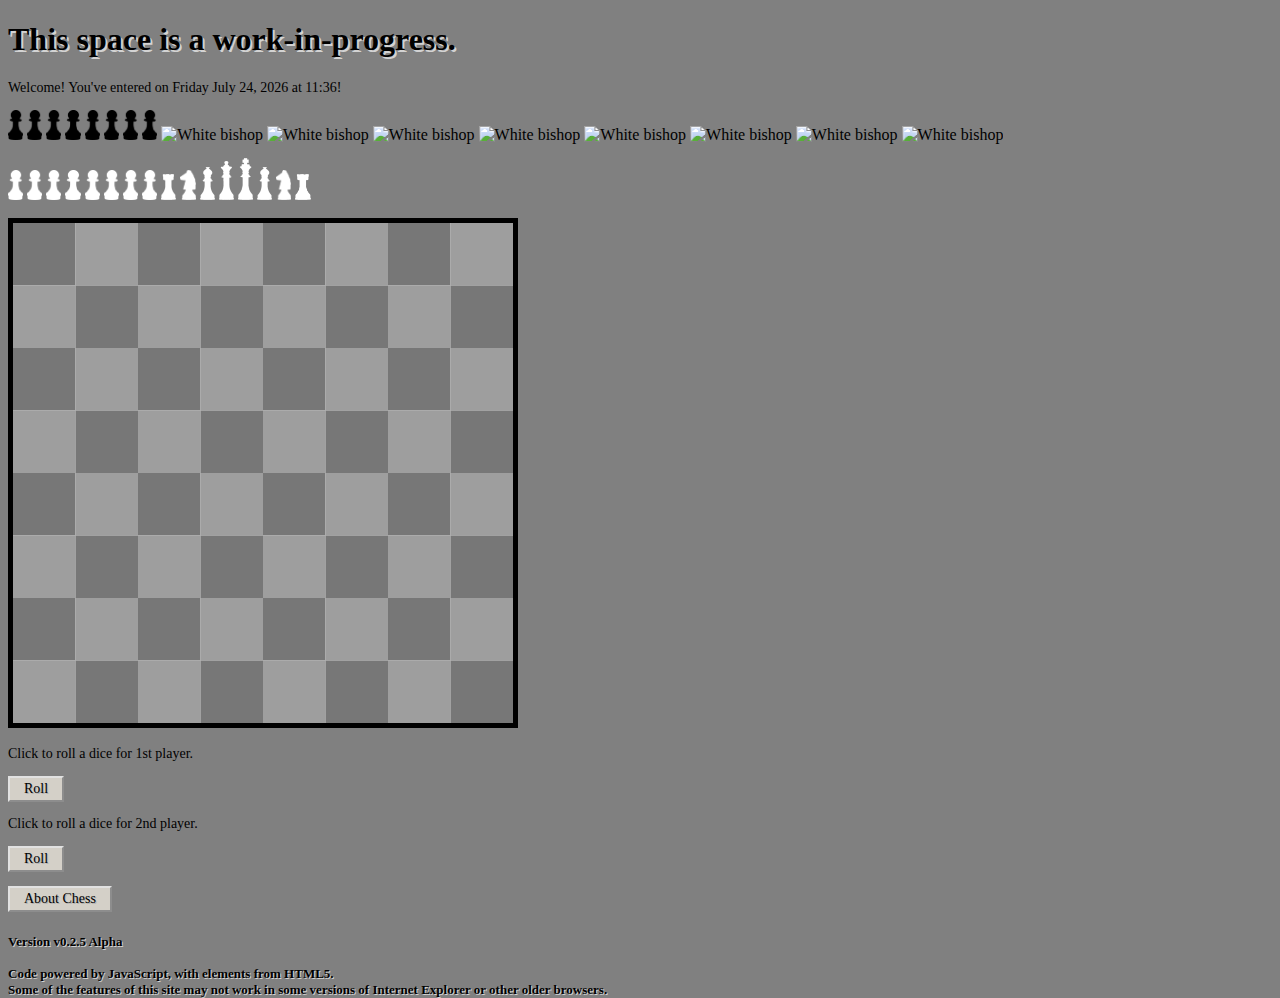
==== index_backup.html @ 790fd8f5 "Merge branch 'master' of https://github.com/JohnChaCoder/chess" ====
<!--
// ==============================================================================================================
// A chessboard written in combination of HTML5 and JavaScript
//
// Source code created by JohnChaCoder and PH03N1X015
//
// Started on Wednesday December 2, 2019
//
// Created and edited using Visual Studio Code. © 2019-2020 Microsoft Corporation. All rights reserved.
// ==============================================================================================================
-->
<!DOCTYPE html>
<html lang="en">
<head>
    <!-- This is a favicon -->
    <link rel="icon"
    type="image/png"
    href="assets/favicon.png">
    <!-- This is for the web styling of the look and feel on the website-->
    <link rel="stylesheet" href="style.css">
    <meta charset="UTF-8">
    <meta name="viewport" content="width=device-width, initial-scale=1.0">
    <meta http-equiv="X-UA-Compatible" content="ie=edge">
    <title>Chess with a twist</title>
</head>
<body>
    <h1 class="title">This space is a work-in-progress.</h1>
    <p></p>
    <p id="clock"></p>
    <p></p>
    <!--
    <img class="imgsize" src = "pawn.png" alt= "Black pawn" id="pawn" class= "player">
    <img class="imgsize" src ="bishop.png" alt= "Black bishop" id="bishop" class= "player">
    -->
    <img class="imgsize" src = "assets/pawn_new.png" alt= "White pawn" id="pawnw" class= "player">
    <img class="imgsize" src = "assets/pawn_new.png" alt= "White pawn" id="pawnw" class= "player">
    <img class="imgsize" src = "assets/pawn_new.png" alt= "White pawn" id="pawnw" class= "player">
    <img class="imgsize" src = "assets/pawn_new.png" alt= "White pawn" id="pawnw" class= "player">
    <img class="imgsize" src = "assets/pawn_new.png" alt= "White pawn" id="pawnw" class= "player">
    <img class="imgsize" src = "assets/pawn_new.png" alt= "White pawn" id="pawnw" class= "player">
    <img class="imgsize" src = "assets/pawn_new.png" alt= "White pawn" id="pawnw" class= "player">
    <img class="imgsize" src = "assets/pawn_new.png" alt= "White pawn" id="pawnw" class= "player">
    <img class="imgsize" src = "assets/rook.png" alt= "White bishop" id="bishopw" class= "player">
    <img class="imgsize" src = "assets/knight.png" alt= "White bishop" id="bishopw" class= "player">
    <img class="imgsize" src = "assets/bishop.png" alt= "White bishop" id="bishopw" class= "player">
    <img class="imgsize" src = "assets/queen.png" alt= "White bishop" id="bishopw" class= "player">
    <img class="imgsize" src = "assets/king.png" alt= "White bishop" id="bishopw" class= "player">
    <img class="imgsize" src = "assets/bishop.png" alt= "White bishop" id="bishopw" class= "player">
    <img class="imgsize" src = "assets/knight.png" alt= "White bishop" id="bishopw" class= "player">
    <img class="imgsize" src = "assets/rook.png" alt= "White bishop" id="bishopw" class= "player">
    <p></p>
    <img class="imgsize" src = "assets/pawn_new_w.png" alt= "White pawn" id="pawnw" class= "player">
    <img class="imgsize" src = "assets/pawn_new_w.png" alt= "White pawn" id="pawnw" class= "player">
    <img class="imgsize" src = "assets/pawn_new_w.png" alt= "White pawn" id="pawnw" class= "player">
    <img class="imgsize" src = "assets/pawn_new_w.png" alt= "White pawn" id="pawnw" class= "player">
    <img class="imgsize" src = "assets/pawn_new_w.png" alt= "White pawn" id="pawnw" class= "player">
    <img class="imgsize" src = "assets/pawn_new_w.png" alt= "White pawn" id="pawnw" class= "player">
    <img class="imgsize" src = "assets/pawn_new_w.png" alt= "White pawn" id="pawnw" class= "player">
    <img class="imgsize" src = "assets/pawn_new_w.png" alt= "White pawn" id="pawnw" class= "player">
    <img class="imgsize" src = "assets/rook_w.png" alt= "White bishop" id="bishopw" class= "player">
    <img class="imgsize" src = "assets/knight_w.png" alt= "White bishop" id="bishopw" class= "player">
    <img class="imgsize" src = "assets/bishop_w.png" alt= "White bishop" id="bishopw" class= "player">
    <img class="imgsize" src = "assets/queen_w.png" alt= "White bishop" id="bishopw" class= "player">
    <img class="imgsize" src = "assets/king_w.png" alt= "White bishop" id="bishopw" class= "player">
    <img class="imgsize" src = "assets/bishop_w.png" alt= "White bishop" id="bishopw" class= "player">
    <img class="imgsize" src = "assets/knight_w.png" alt= "White bishop" id="bishopw" class= "player">
    <img class="imgsize" src = "assets/rook_w.png" alt= "White bishop" id="bishopw" class= "player">
    <p></p>
    <canvas id="chessboard" width="500" height="500" style="border:5px solid #000000;">
    <!-- Output an error message for older web browsers that does not support HTML5 -->
    ERROR: Your browser does not support the HTML5 canvas tag.
    </canvas>
    <p>Click to roll a dice for 1st player.</p>
    <button onclick="randoNumGen()">Roll</button>
    <p id="dice"></p>

    <p>Click to roll a dice for 2nd player.</p>
    <button onclick="randoNumGen2()">Roll</button>
    <p id="dice2"></p>

    <!--
    <button class="otherBtns" onclick="howToPlay()">How to play</button>
    -->
    <button class="otherBtns" onclick="about()">About Chess</button>

    <script>
    // date and clock (probably redundant)
    var date = new Date();
    var months = ["January", "February", "March", "April", "May", "June", "July", "August", "September", "October", "November", "December"];
    var days = ["Sunday", "Monday", "Tuesday", "Wednesday", "Thursday", "Friday", "Saturday"];
    document.getElementById("clock").innerHTML = `Welcome! You've entered on ${days[date.getDay()]} ${months[date.getMonth()]} ${date.getDate()}, ${date.getFullYear()} at ${date.getHours()}:${date.getMinutes()}!`;
    </script>

    <script>
    // a random number genrator
    function randoNumGen() {
        var numgen = `The roll is: ${Math.floor((Math.random() * 6) + 1)}`;
        document.getElementById("dice").innerHTML = numgen;
    }

    function randoNumGen2() {
        var numgen = `The roll is: ${Math.floor((Math.random() * 6) + 1)}`;
        document.getElementById("dice2").innerHTML = numgen;
    }
    </script>

    <script>

    if (null) {

    }

    var state = false //false if no piece has been selected
    var currentPiece;
    var currentCell;
    var cells = document.getElementsByTagName("chessboard"); 

    for (var i = 0; i < cells.length; i++) { 
        cells[i].onclick = function(){
            getCell(this);
        }
    }

    function getCell(that) {
        if(!state) { //this means if the state is false (i.e. no piece selected
            state = true; //piece has been selected
            currentPiece = that.innerHTML; //get the current piece selected
            currentCell = that; //get the current cell selection
        }
        else { //else, you are moving a piece
            that.innerHTML = currentPiece; //Set the selected space to the piece that was grabbed
            currentCell.innerHTML = ""; //remove the piece from its old location
            state = false; //piece has been placed, so set state back to false
        }
    }


    
    </script>

    <script>

    // Builds the chessboard to HTML5 element
    
    
    
    var board = document.getElementById("chessboard").getContext("2d");
    var sqrSize = 62.5;
    var height = 500;   // has to match with the <canvas> tag for height
    var width = 500;    // has to match with the <canvas> tag for width
    var sqCount = 0;

    for (let y = 0; y <= height; y += sqrSize) {
        for (let x = 0; x <= height; x += sqrSize) {
            if(sqCount % 2 == 0) {
                board.fillStyle = "#777777"; // Black squares
            } else {
                board.fillStyle = "#9e9e9e"; // White squares
            }
            board.fillRect(x, y, sqrSize, sqrSize);
            sqCount++
        }
    }
    
    var rook    = [0,7,56,63];
    var knight  = [1,6,57,62];
    var bishop  = [2,5,58,61];
    var king    = [3,59];
    var queen   = [4,60];
    var pawn    = [8,9,10,11,12,13,14,15,48,49,50,51,52,53,54,55];

    // TODO: make this work
    for (let i = 0; i < 64; i++) {
        var div = document.createElement("div");
        document.getElementById("chessboard")
        chessboard.getContext("2d");
        chessboard.style.backgroundColor = parseInt((i / 8) + i) % 2 == 0 ? 'white' : 'black';    
        div.innerHTML = i;
        if(rook.indexOf(i) !== -1){
            div.innerHTML = 'r';
        }
        if(knight.indexOf(i) !== -1){
            div.innerHTML = 'n';
        }
        if(bishop.indexOf(i) !== -1){
            div.innerHTML = 'b';
        }
        if(king.indexOf(i) !== -1){
            div.innerHTML = 'k';
        }
        if(queen.indexOf(i) !== -1){
            div.innerHTML = 'q';
        }
        if(pawn.indexOf(i) !== -1){
            div.innerHTML = 'p';
        }
        chessboard.appendChild(div);
    }

    // TODO: Change this to apply for pawns

    //Make the DIV element draggagle:
    
    dragElement(document.getElementById("mydiv"));

    function dragElement(elmnt) {
    var pos1 = 0, pos2 = 0, pos3 = 0, pos4 = 0;
    if (document.getElementById(elmnt.id + "header")) {
        /* if present, the header is where you move the DIV from:*/
        document.getElementById(elmnt.id + "header").onmousedown = dragMouseDown;
    } else {
        /* otherwise, move the DIV from anywhere inside the DIV:*/
        elmnt.onmousedown = dragMouseDown;
    }

    function dragMouseDown(e) {
        e = e || window.event;
        e.preventDefault();
        // get the mouse cursor position at startup:
        pos3 = e.clientX;
        pos4 = e.clientY;
        document.onmouseup = closeDragElement;
        // call a function whenever the cursor moves:
        document.onmousemove = elementDrag;
    }

    function elementDrag(e) {
        e = e || window.event;
        e.preventDefault();
        // calculate the new cursor position:
        pos1 = pos3 - e.clientX;
        pos2 = pos4 - e.clientY;
        pos3 = e.clientX;
        pos4 = e.clientY;
        // set the element's new position:
        elmnt.style.top = (elmnt.offsetTop - pos2) + "px";
        elmnt.style.left = (elmnt.offsetLeft - pos1) + "px";
    }

    function closeDragElement() {
        /* stop moving when mouse button is released:*/
        document.onmouseup = null;
        document.onmousemove = null;
    }
}
    </script>
    <p></p>
    <p></p>
    <script>
    // Shows how to play chess (INCOMPLETE)
    function howToPlay() {
        alert("The game of Chess with the \"only\" Twist - How to Play\n\nThere is no information available.");
    }
    
    // Shows the info of the site
    function about() {
        //alert("Chess Titans with a Twist\n\nCreated and coded by GitHub users JohnChaCoder and PH03N1X015.\n\nCreated and edited using Visual Studio Code.\n© 2019-2020 Microsoft Corporation. All rights reserved.")
        alert("The game of Chess with the \"only\" Twist\n(Version 0.2.5 Alpha)\n\nCreated and coded by GitHub users JohnChaCoder and PH03N1X015.");
    }
    </script>
    <p></p>
    
    <p></p>
    <!--
    <h5 class="copyright">Version v0.0.0 Pre-Alpha<br>© 2019-2020. All rights reserved.<br><br>Code powered by JavaScript, with elements from HTML5.<br>Some of the features of this site may not work in some versions of Internet Explorer or other older browsers.</h5>
    -->
    <h5 class="copyright">Version v0.2.5 Alpha<br><br>Code powered by JavaScript, with elements from HTML5.<br>Some of the features of this site may not work in some versions of Internet Explorer or other older browsers.</h5>
</body>
</html>
---- style.css ----
/* ============================================================================================================== */
/* The CSS Style sheet (May not work in some older browsers and those that support CSS partially)
/* ============================================================================================================== */

/* This is used for testing purposes only */
body {
    background-color: gray;
}
.title {
    font-family: Tahoma;
    text-shadow: 2px 2px lightgrey;
}
.h1 {
    font-family: Tahoma;
}
.h2 {
    font-family: Tahoma;
}
.h3 {
    font-family: Tahoma;
}
.h4 {
    font-family: Tahoma;
}
.h5 {
    font-family: Tahoma;
}
.h6 {
    font-family: Tahoma;
}
p {
    font-family: Tahoma;
    font-size: 14px;
}
/* old button styling */
.button1 {
    background-color: lightgray; /* Green */
    border-color: gray;
    border-radius: 4px;
    padding: 5px 20px;
    outline: none;
    font-family: Tahoma;
    font-weight: bold;
    font-size: 14px;
    text-shadow: 1px 1px rgb(175, 175, 175);
}
.button1:hover {
    background-color: rgb(224, 224, 224); /* Green */
    border-color: rgb(187, 187, 187);
}
.button1:active {
    background-color: rgb(177, 177, 177); /* Green */
    border-color: rgb(92, 92, 92);
}
/* Windows Classic Theme (Windows Standard) style buttons */
button {
    border-color: rgb(225, 225, 225);
    background-color: rgb(212, 208, 200);
    padding: 3px 14px;
    outline: none;
    font-family: Tahoma;
    font-size: 14px;
    text-shadow: 1px 1px rgb(175, 175, 175);
}
button:active {
    border-color: rgb(128, 128, 128);
    background-color: rgb(187, 183, 175);
}
.copyright {
    font-family: Tahoma;
    text-shadow: 1px 1px lightgrey;
    margin-bottom: -22px;
    font-size: 13px;
}
/* This scales the chess pieces to the proper size */
.imgsize {
    height: 1.2%;
    width: 1.2%;
}
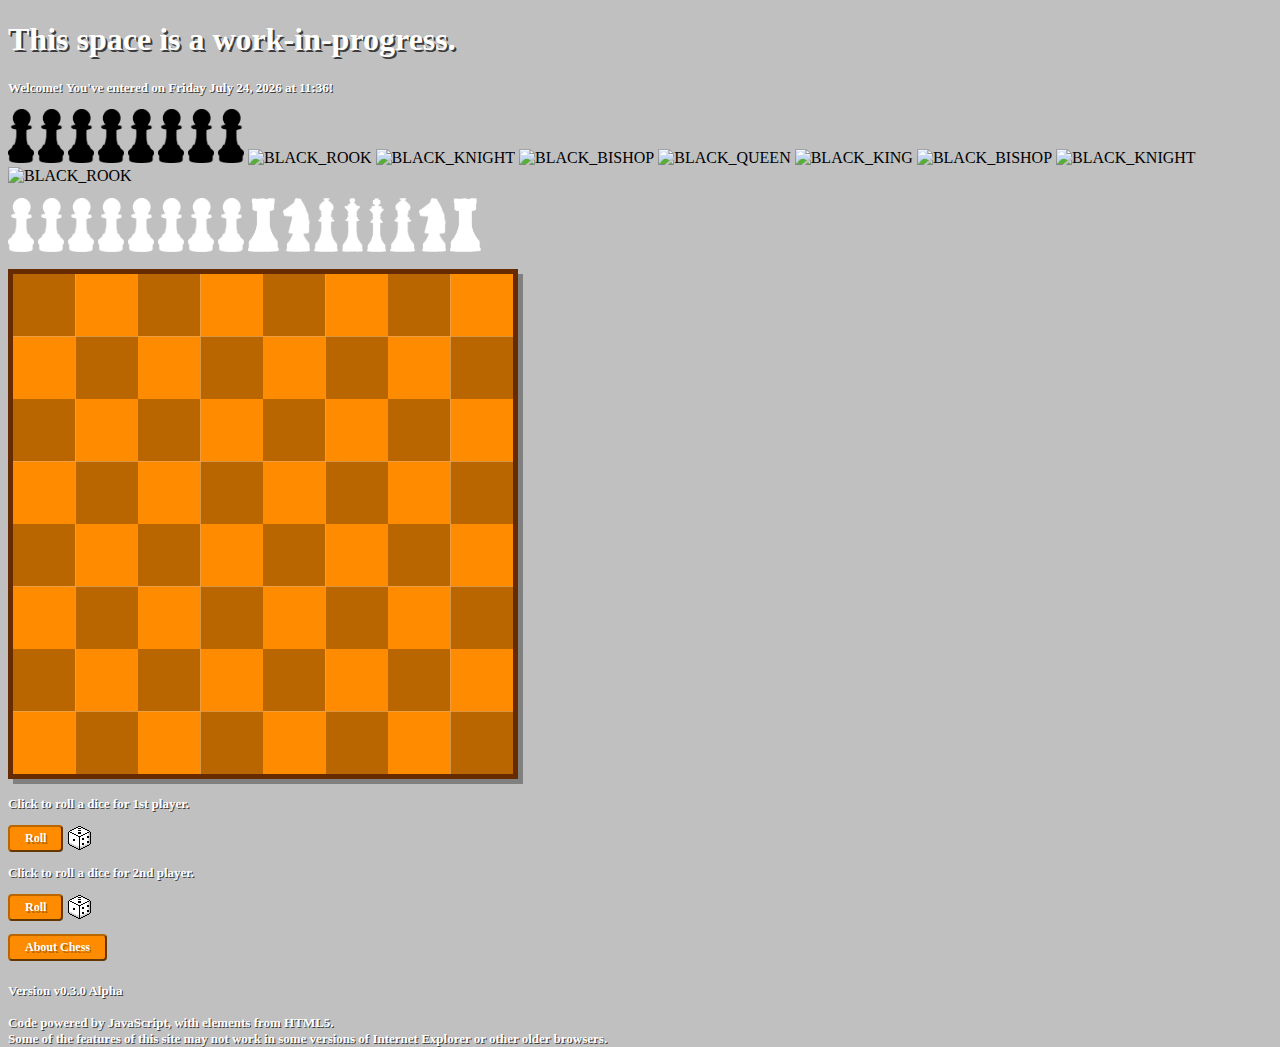
==== commit 071b950f: "Make backups" ====
--- a/index_backup.html
+++ b/index_backup.html
@@ -24,6 +24,7 @@
     <title>Chess with a twist</title>
 </head>
 <body>
+    <!-- Squares N' Circles -->
     <h1 class="title">This space is a work-in-progress.</h1>
     <p></p>
     <p id="clock"></p>
@@ -32,56 +33,57 @@
     <img class="imgsize" src = "pawn.png" alt= "Black pawn" id="pawn" class= "player">
     <img class="imgsize" src ="bishop.png" alt= "Black bishop" id="bishop" class= "player">
     -->
-    <img class="imgsize" src = "assets/pawn_new.png" alt= "White pawn" id="pawnw" class= "player">
-    <img class="imgsize" src = "assets/pawn_new.png" alt= "White pawn" id="pawnw" class= "player">
-    <img class="imgsize" src = "assets/pawn_new.png" alt= "White pawn" id="pawnw" class= "player">
-    <img class="imgsize" src = "assets/pawn_new.png" alt= "White pawn" id="pawnw" class= "player">
-    <img class="imgsize" src = "assets/pawn_new.png" alt= "White pawn" id="pawnw" class= "player">
-    <img class="imgsize" src = "assets/pawn_new.png" alt= "White pawn" id="pawnw" class= "player">
-    <img class="imgsize" src = "assets/pawn_new.png" alt= "White pawn" id="pawnw" class= "player">
-    <img class="imgsize" src = "assets/pawn_new.png" alt= "White pawn" id="pawnw" class= "player">
-    <img class="imgsize" src = "assets/rook.png" alt= "White bishop" id="bishopw" class= "player">
-    <img class="imgsize" src = "assets/knight.png" alt= "White bishop" id="bishopw" class= "player">
-    <img class="imgsize" src = "assets/bishop.png" alt= "White bishop" id="bishopw" class= "player">
-    <img class="imgsize" src = "assets/queen.png" alt= "White bishop" id="bishopw" class= "player">
-    <img class="imgsize" src = "assets/king.png" alt= "White bishop" id="bishopw" class= "player">
-    <img class="imgsize" src = "assets/bishop.png" alt= "White bishop" id="bishopw" class= "player">
-    <img class="imgsize" src = "assets/knight.png" alt= "White bishop" id="bishopw" class= "player">
-    <img class="imgsize" src = "assets/rook.png" alt= "White bishop" id="bishopw" class= "player">
-    <p></p>
-    <img class="imgsize" src = "assets/pawn_new_w.png" alt= "White pawn" id="pawnw" class= "player">
-    <img class="imgsize" src = "assets/pawn_new_w.png" alt= "White pawn" id="pawnw" class= "player">
-    <img class="imgsize" src = "assets/pawn_new_w.png" alt= "White pawn" id="pawnw" class= "player">
-    <img class="imgsize" src = "assets/pawn_new_w.png" alt= "White pawn" id="pawnw" class= "player">
-    <img class="imgsize" src = "assets/pawn_new_w.png" alt= "White pawn" id="pawnw" class= "player">
-    <img class="imgsize" src = "assets/pawn_new_w.png" alt= "White pawn" id="pawnw" class= "player">
-    <img class="imgsize" src = "assets/pawn_new_w.png" alt= "White pawn" id="pawnw" class= "player">
-    <img class="imgsize" src = "assets/pawn_new_w.png" alt= "White pawn" id="pawnw" class= "player">
-    <img class="imgsize" src = "assets/rook_w.png" alt= "White bishop" id="bishopw" class= "player">
-    <img class="imgsize" src = "assets/knight_w.png" alt= "White bishop" id="bishopw" class= "player">
-    <img class="imgsize" src = "assets/bishop_w.png" alt= "White bishop" id="bishopw" class= "player">
-    <img class="imgsize" src = "assets/queen_w.png" alt= "White bishop" id="bishopw" class= "player">
-    <img class="imgsize" src = "assets/king_w.png" alt= "White bishop" id="bishopw" class= "player">
-    <img class="imgsize" src = "assets/bishop_w.png" alt= "White bishop" id="bishopw" class= "player">
-    <img class="imgsize" src = "assets/knight_w.png" alt= "White bishop" id="bishopw" class= "player">
-    <img class="imgsize" src = "assets/rook_w.png" alt= "White bishop" id="bishopw" class= "player">
-    <p></p>
-    <canvas id="chessboard" width="500" height="500" style="border:5px solid #000000;">
+    <!-- One question: You want to define 'player' in CSS, right? That is probably not right here -->
+    <img src="assets/pawn_new.png" alt="BLACK_PAWN" id="pawn" class= "player" style="width:26px;height:54px;">
+    <img src="assets/pawn_new.png" alt="BLACK_PAWN" id="pawn" class= "player" style="width:26px;height:54px;">
+    <img src="assets/pawn_new.png" alt="BLACK_PAWN" id="pawn" class= "player" style="width:26px;height:54px;">
+    <img src="assets/pawn_new.png" alt="BLACK_PAWN" id="pawn" class= "player" style="width:26px;height:54px;">
+    <img src="assets/pawn_new.png" alt="BLACK_PAWN" id="pawn" class= "player" style="width:26px;height:54px;">
+    <img src="assets/pawn_new.png" alt="BLACK_PAWN" id="pawn" class= "player" style="width:26px;height:54px;">
+    <img src="assets/pawn_new.png" alt="BLACK_PAWN" id="pawn" class= "player" style="width:26px;height:54px;">
+    <img src="assets/pawn_new.png" alt="BLACK_PAWN" id="pawn" class= "player" style="width:26px;height:54px;">
+    <img src="assets/rook.png" alt="BLACK_ROOK" id="rook" class= "player" style="width:1;height:54px;">
+    <img src="assets/knight.png" alt="BLACK_KNIGHT" id="knight" class= "player" style="width:1;height:54px;">
+    <img src="assets/bishop.png" alt="BLACK_BISHOP" id="bishop" class= "player" style="width:1;height:54px;">
+    <img src="assets/queen.png" alt="BLACK_QUEEN" id="queen" class= "player" style="width:1;height:54px;">
+    <img src="assets/king.png" alt="BLACK_KING" id="king" class= "player" style="width:1;height:54px;">
+    <img src="assets/bishop.png" alt="BLACK_BISHOP" id="bishop" class= "player" style="width:1;height:54px;">
+    <img src="assets/knight.png" alt="BLACK_KNIGHT" id="knight" class= "player" style="width:1;height:54px;">
+    <img src="assets/rook.png" alt="BLACK_ROOK" id="rook" class= "player" style="width:1;height:54px;">
+    <p></p>
+    <img src="assets/pawn_new_w.png" alt="WHITE_PAWN" id="pawnw" class= "player" style="width:26px;height:54px;">
+    <img src="assets/pawn_new_w.png" alt="WHITE_PAWN" id="pawnw" class= "player" style="width:26px;height:54px;">
+    <img src="assets/pawn_new_w.png" alt="WHITE_PAWN" id="pawnw" class= "player" style="width:26px;height:54px;">
+    <img src="assets/pawn_new_w.png" alt="WHITE_PAWN" id="pawnw" class= "player" style="width:26px;height:54px;">
+    <img src="assets/pawn_new_w.png" alt="WHITE_PAWN" id="pawnw" class= "player" style="width:26px;height:54px;">
+    <img src="assets/pawn_new_w.png" alt="WHITE_PAWN" id="pawnw" class= "player" style="width:26px;height:54px;">
+    <img src="assets/pawn_new_w.png" alt="WHITE_PAWN" id="pawnw" class= "player" style="width:26px;height:54px;">
+    <img src="assets/pawn_new_w.png" alt="WHITE_PAWN" id="pawnw" class= "player" style="width:26px;height:54px;">
+    <img src="assets/rook_w.png" alt="WHITE_ROOK" id="rookw" class= "player" style="width:1;height:54px;">
+    <img src="assets/knight_w.png" alt="WHITE_KNIGHT" id="knightw" class= "player" style="width:1;height:54px;">
+    <img src="assets/bishop_w.png" alt="WHITE_BISHOP" id="bishopw" class= "player" style="width:1;height:54px;">
+    <img src="assets/queen_w.png" alt="WHITE_QUEEN" id="queenw" class= "player" style="width:1;height:54px;">
+    <img src="assets/king_w.png" alt="WHITE_KING" id="kingw" class= "player" style="width:1;height:54px;">
+    <img src="assets/bishop_w.png" alt="WHITE_BISHOP" id="bishopw" class= "player" style="width:1;height:54px;">
+    <img src="assets/knight_w.png" alt="WHITE_KNIGHT" id="knightw" class= "player" style="width:1;height:54px;">
+    <img src="assets/rook_w.png" alt="WHITE_ROOK" id="rookw" class= "player" style="width:1;height:54px;">
+    <p></p>
+    <canvas id="chessboard" width="500" height="500" style="border:5px solid #662b00;">
     <!-- Output an error message for older web browsers that does not support HTML5 -->
-    ERROR: Your browser does not support the HTML5 canvas tag.
+    <p>ERROR: Your browser does not support the HTML5 canvas tag. Please upgrade to a more modern web browser.</p>
     </canvas>
     <p>Click to roll a dice for 1st player.</p>
-    <button onclick="randoNumGen()">Roll</button>
+    <button class="button2" onclick="randoNumGen()">Roll</button><img src="assets/dice.png" alt="DICE" style="position: absolute; margin-left: 5px; margin-top: 1px;">
     <p id="dice"></p>
 
     <p>Click to roll a dice for 2nd player.</p>
-    <button onclick="randoNumGen2()">Roll</button>
+    <button class="button2" onclick="randoNumGen2()">Roll</button><img src="assets/dice.png" alt="DICE" style="position: absolute; margin-left: 5px; margin-top: 1px;">
     <p id="dice2"></p>
 
     <!--
     <button class="otherBtns" onclick="howToPlay()">How to play</button>
     -->
-    <button class="otherBtns" onclick="about()">About Chess</button>
+    <button class="button2" class="otherBtns" onclick="about()">About Chess</button>
 
     <script>
     // date and clock (probably redundant)
@@ -106,56 +108,56 @@
 
     <script>
 
-    if (null) {
-
-    }
-
-    var state = false //false if no piece has been selected
-    var currentPiece;
-    var currentCell;
-    var cells = document.getElementsByTagName("chessboard"); 
-
-    for (var i = 0; i < cells.length; i++) { 
-        cells[i].onclick = function(){
-            getCell(this);
-        }
-    }
-
-    function getCell(that) {
-        if(!state) { //this means if the state is false (i.e. no piece selected
-            state = true; //piece has been selected
-            currentPiece = that.innerHTML; //get the current piece selected
-            currentCell = that; //get the current cell selection
-        }
-        else { //else, you are moving a piece
-            that.innerHTML = currentPiece; //Set the selected space to the piece that was grabbed
-            currentCell.innerHTML = ""; //remove the piece from its old location
-            state = false; //piece has been placed, so set state back to false
-        }
-    }
-
-
-    
-    </script>
-
-    <script>
-
-    // Builds the chessboard to HTML5 element
-    
-    
-    
+    // We have no idea what all of this is about, so it is commented out
+
+//    if (null) {
+//
+//    }
+
+//    var state = false // false if no piece has been selected
+//    var currentPiece;
+//    var currentCell;
+//    var cells = document.getElementsByTagName("chessboard"); 
+
+//    for (var i = 0; i < cells.length; i++) { 
+//       cells[i].onclick = function(){
+//            getCell(this);
+//        }
+//    }
+
+//    function getCell(that) {
+//        if(!state) { //this means if the state is false (i.e. no piece selected
+//            state = true; //piece has been selected
+//            currentPiece = that.innerHTML; //get the current piece selected
+//            currentCell = that; //get the current cell selection
+//        }
+//        else { //else, you are moving a piece
+//            that.innerHTML = currentPiece; //Set the selected space to the piece that was grabbed
+//            currentCell.innerHTML = ""; //remove the piece from its old location
+//            state = false; //piece has been placed, so set state back to false
+//        }
+//    }
+
+
+    
+    </script>
+
+    <script>
+
+    // This code draws and builds the chessboard to the HTML5 element (canvas)
+
     var board = document.getElementById("chessboard").getContext("2d");
     var sqrSize = 62.5;
-    var height = 500;   // has to match with the <canvas> tag for height
-    var width = 500;    // has to match with the <canvas> tag for width
+    var height = 500;   // has to match with the <canvas> tag for correct height
+    var width = 500;    // has to match with the <canvas> tag for correct width
     var sqCount = 0;
 
     for (let y = 0; y <= height; y += sqrSize) {
         for (let x = 0; x <= height; x += sqrSize) {
             if(sqCount % 2 == 0) {
-                board.fillStyle = "#777777"; // Black squares
+                board.fillStyle = "#b96600"; // Dark-orange squares
             } else {
-                board.fillStyle = "#9e9e9e"; // White squares
+                board.fillStyle = "#ff8c00"; // Orange squares
             }
             board.fillRect(x, y, sqrSize, sqrSize);
             sqCount++
@@ -249,21 +251,21 @@
     <script>
     // Shows how to play chess (INCOMPLETE)
     function howToPlay() {
-        alert("The game of Chess with the \"only\" Twist - How to Play\n\nThere is no information available.");
+        alert("A Chess Game with a Dice mechanic - How to Play\n\nThere is no information available.");
     }
     
     // Shows the info of the site
     function about() {
         //alert("Chess Titans with a Twist\n\nCreated and coded by GitHub users JohnChaCoder and PH03N1X015.\n\nCreated and edited using Visual Studio Code.\n© 2019-2020 Microsoft Corporation. All rights reserved.")
-        alert("The game of Chess with the \"only\" Twist\n(Version 0.2.5 Alpha)\n\nCreated and coded by GitHub users JohnChaCoder and PH03N1X015.");
+        alert("A Chess Game with a Dice mechanic\n(Version 0.3.0 Alpha)\n\nCreated and coded by GitHub users JohnChaCoder and PH03N1X015.");
     }
     </script>
     <p></p>
     
     <p></p>
     <!--
-    <h5 class="copyright">Version v0.0.0 Pre-Alpha<br>© 2019-2020. All rights reserved.<br><br>Code powered by JavaScript, with elements from HTML5.<br>Some of the features of this site may not work in some versions of Internet Explorer or other older browsers.</h5>
+    <h5 class="copyright">Version v0.3.0 Alpha<br>© 2019-2020. All rights reserved.<br><br>Code powered by JavaScript, with elements from HTML5.<br>Some of the features of this site may not work in some versions of Internet Explorer or other older browsers.</h5>
     -->
-    <h5 class="copyright">Version v0.2.5 Alpha<br><br>Code powered by JavaScript, with elements from HTML5.<br>Some of the features of this site may not work in some versions of Internet Explorer or other older browsers.</h5>
+    <h5 class="copyright">Version v0.3.0 Alpha<br><br>Code powered by JavaScript, with elements from HTML5.<br>Some of the features of this site may not work in some versions of Internet Explorer or other older browsers.</h5>
 </body>
 </html>--- a/style.css
+++ b/style.css
@@ -2,13 +2,13 @@
 /* The CSS Style sheet (May not work in some older browsers and those that support CSS partially)
 /* ============================================================================================================== */
 
-/* This is used for testing purposes only */
 body {
-    background-color: gray;
+    background-color: rgb(192, 192, 192);
 }
 .title {
     font-family: Tahoma;
-    text-shadow: 2px 2px lightgrey;
+    color: white;
+    text-shadow: 2px 2px rgb(60, 60, 60);
 }
 .h1 {
     font-family: Tahoma;
@@ -30,7 +30,14 @@
 }
 p {
     font-family: Tahoma;
-    font-size: 14px;
+    font-size: 13px;
+    font-weight: bold;
+    color: white;
+    text-shadow: 1px 1px rgb(60, 60, 60);
+}
+/* A drop-shadow for the chessboard */
+canvas {
+    box-shadow: 5px 5px rgb(128, 128, 128);
 }
 /* old button styling */
 .button1 {
@@ -66,14 +73,39 @@
     border-color: rgb(128, 128, 128);
     background-color: rgb(187, 183, 175);
 }
+/* Orange buttons */
+.button2 {
+    background-color: darkorange; /* Green */
+    border-color: rgb(185, 102, 0);
+    border-radius: 4px;
+    padding: 4px 15px;
+    color: white;
+    outline: none;
+    font-family: Comic Sans MS;
+    font-weight: bold;
+    font-size: 12px;
+    text-shadow: 1.5px 1.5px rgb(185, 102, 0);
+  }
+  .button2:hover {
+      background-color: orange; /* Green */
+      border-color: darkorange;
+      text-shadow: 1.5px 1.5px rgb(233, 128, 0);
+  }
+  .button2:active {
+      background-color: rgb(185, 102, 0); /* Green */
+      border-color: rgb(112, 50, 0);
+      text-shadow: 1.5px 1.5px rgb(112, 50, 0);
+  }
+/* Used for the bottom information regarding the version of the site and the rest of the text */
 .copyright {
     font-family: Tahoma;
-    text-shadow: 1px 1px lightgrey;
+    color: white;
+    text-shadow: 1px 1px rgb(60, 60, 60);
     margin-bottom: -22px;
     font-size: 13px;
 }
 /* This scales the chess pieces to the proper size */
 .imgsize {
-    height: 1.2%;
-    width: 1.2%;
+    max-width: 1%;
+    height: auto;
 }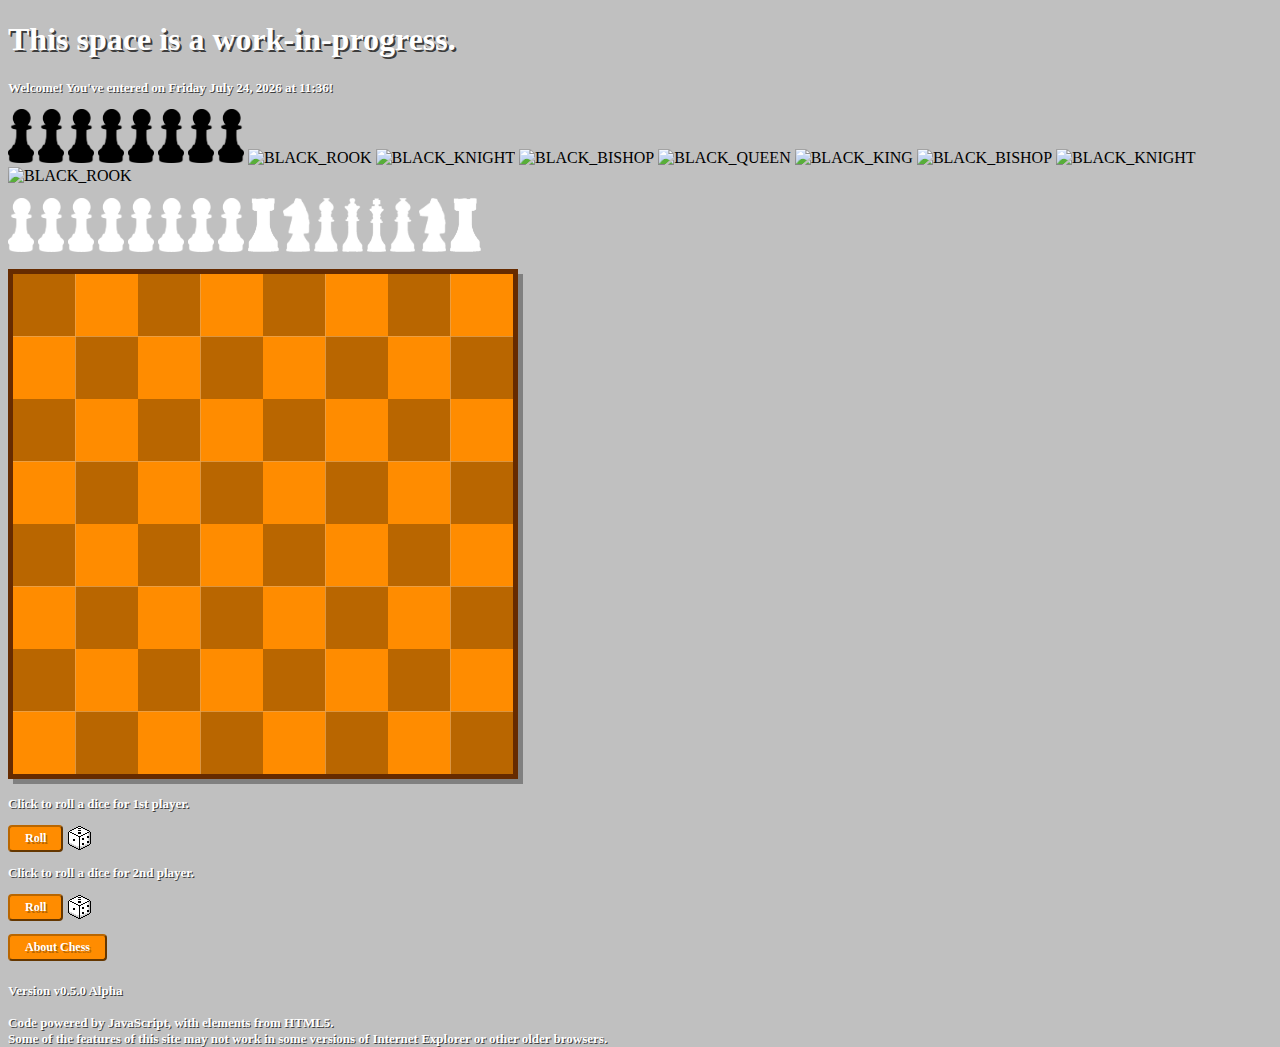
==== commit dffb60bd: "Make backups" ====
--- a/index_backup.html
+++ b/index_backup.html
@@ -21,7 +21,7 @@
     <meta charset="UTF-8">
     <meta name="viewport" content="width=device-width, initial-scale=1.0">
     <meta http-equiv="X-UA-Compatible" content="ie=edge">
-    <title>Chess with a twist</title>
+    <title>Chess with Dices</title>
 </head>
 <body>
     <!-- Squares N' Circles -->
@@ -251,21 +251,21 @@
     <script>
     // Shows how to play chess (INCOMPLETE)
     function howToPlay() {
-        alert("A Chess Game with a Dice mechanic - How to Play\n\nThere is no information available.");
+        alert("A Chess Game with Dices - How to Play\n\nThere is no information available.");
     }
     
     // Shows the info of the site
     function about() {
-        //alert("Chess Titans with a Twist\n\nCreated and coded by GitHub users JohnChaCoder and PH03N1X015.\n\nCreated and edited using Visual Studio Code.\n© 2019-2020 Microsoft Corporation. All rights reserved.")
-        alert("A Chess Game with a Dice mechanic\n(Version 0.3.0 Alpha)\n\nCreated and coded by GitHub users JohnChaCoder and PH03N1X015.");
+        //alert("A Chess Game with Dices\n(Version 0.5.0 Alpha)\n\nCreated and coded by GitHub users JohnChaCoder and PH03N1X015.\n\nCreated and edited using Visual Studio Code.\n© 2019-2020 Microsoft Corporation. All rights reserved.")
+        alert("A Chess Game with Dices\n(Version 0.5.0 Alpha)\n\nCreated and coded by GitHub users JohnChaCoder and PH03N1X015.");
     }
     </script>
     <p></p>
     
     <p></p>
     <!--
-    <h5 class="copyright">Version v0.3.0 Alpha<br>© 2019-2020. All rights reserved.<br><br>Code powered by JavaScript, with elements from HTML5.<br>Some of the features of this site may not work in some versions of Internet Explorer or other older browsers.</h5>
+    <h5 class="copyright">Version v0.5.0 Alpha<br>© 2019-2020. All rights reserved.<br><br>Code powered by JavaScript, with elements from HTML5.<br>Some of the features of this site may not work in some versions of Internet Explorer or other older browsers.</h5>
     -->
-    <h5 class="copyright">Version v0.3.0 Alpha<br><br>Code powered by JavaScript, with elements from HTML5.<br>Some of the features of this site may not work in some versions of Internet Explorer or other older browsers.</h5>
+    <h5 class="copyright">Version v0.5.0 Alpha<br><br>Code powered by JavaScript, with elements from HTML5.<br>Some of the features of this site may not work in some versions of Internet Explorer or other older browsers.</h5>
 </body>
 </html>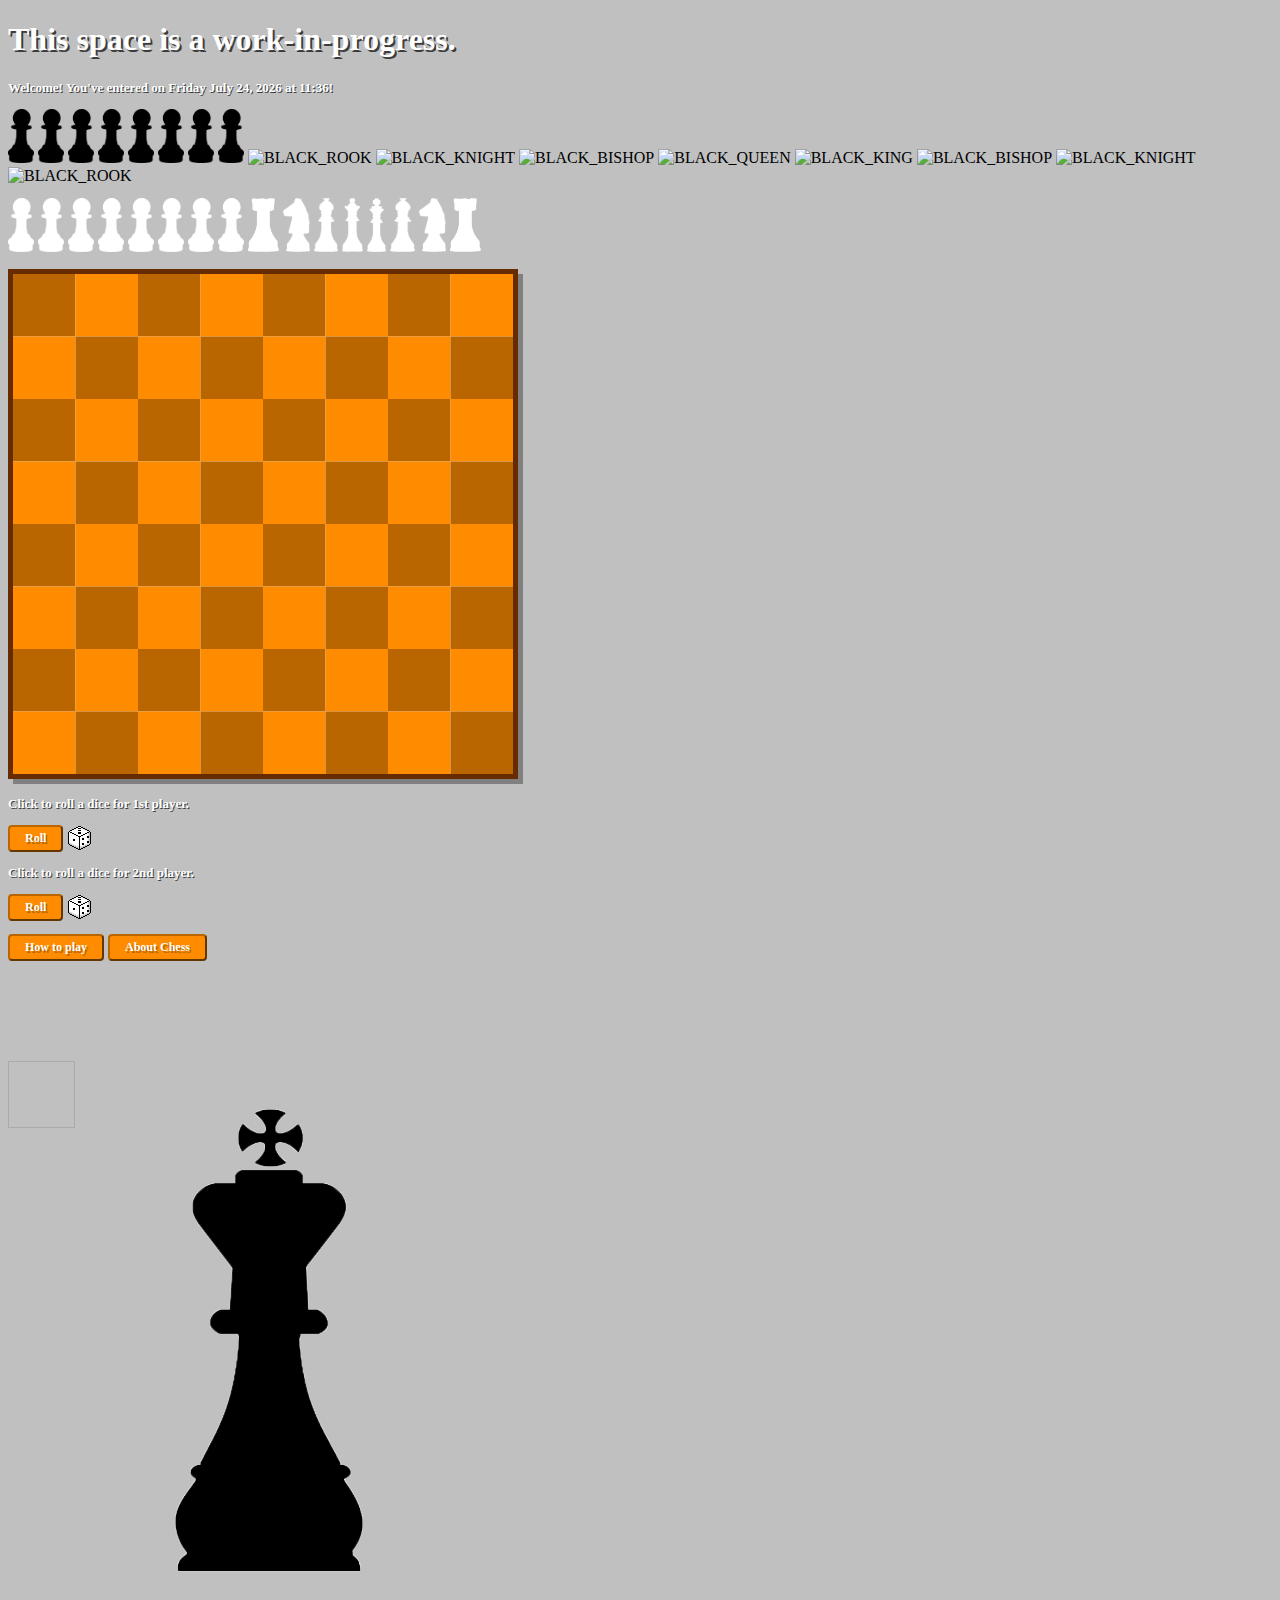
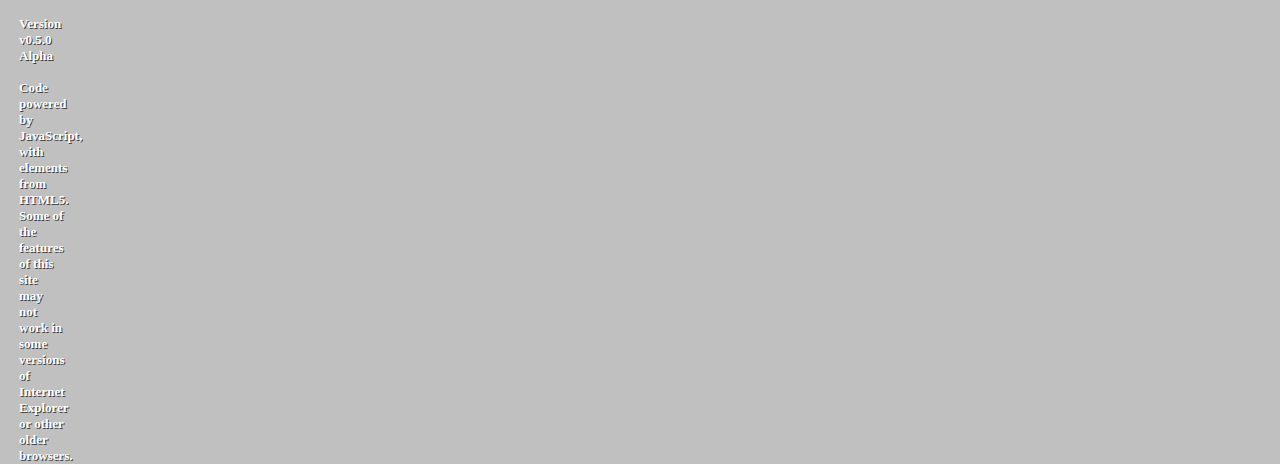
==== commit d40d9e27: "Make backups" ====
--- a/index_backup.html
+++ b/index_backup.html
@@ -80,9 +80,7 @@
     <button class="button2" onclick="randoNumGen2()">Roll</button><img src="assets/dice.png" alt="DICE" style="position: absolute; margin-left: 5px; margin-top: 1px;">
     <p id="dice2"></p>
 
-    <!--
-    <button class="otherBtns" onclick="howToPlay()">How to play</button>
-    -->
+    <button class="button2" class="otherBtns" onclick="howToPlay()">How to play</button>
     <button class="button2" class="otherBtns" onclick="about()">About Chess</button>
 
     <script>
@@ -172,6 +170,8 @@
     var pawn    = [8,9,10,11,12,13,14,15,48,49,50,51,52,53,54,55];
 
     // TODO: make this work
+
+
     for (let i = 0; i < 64; i++) {
         var div = document.createElement("div");
         document.getElementById("chessboard")
@@ -214,6 +214,7 @@
         /* otherwise, move the DIV from anywhere inside the DIV:*/
         elmnt.onmousedown = dragMouseDown;
     }
+
 
     function dragMouseDown(e) {
         e = e || window.event;
@@ -247,11 +248,72 @@
 }
     </script>
     <p></p>
+    <style>
+
+        #div1 {
+            position: relative;
+            width:45px;
+            height:45px;
+            margin-block-start: 10px;
+            margin-top:100px;
+            padding: 10px;
+            border: 1px solid #aaaaaa;
+        }
+        </style>
+        <script>
+        function allowDrop(ev) {
+            ev.preventDefault();
+        }
+        function drag(ev){
+            ev.dataTransfer.setData("text", ev.target.id);
+        }
+    function drop(ev) {
+    ev.preventDefault();
+    var data = ev.dataTransfer. getData("text");
+    ev.target. appendChild(document.getElementById(data));
+    }
+        </script>
+
+        <div id="div1" ondrop="drop(event)"
+        ondragover="allowDrop(event)"></area>
+        <br>
+        <img id="drag1" src= "king.png" draggable="true"
+        ondragstart="drag(event)" width="500" height="500">
+
+        <script>
+    function mapmaker4(){
+    var m = document.getElementById("boardgame"),
+    sqrSize = 85, 
+    offset = 5
+    yEnd = 260,
+    yStart = 0,
+    xxStart = 0, 
+    xEnd = 851;
+    var i = 0
+    
+        for (let y = yStart ; y <=yEnd ; y += sqrSize){
+            for(let x = xStart ; x <= xEnd ; sqrSize){
+                let square = document.createElement("area");
+                sqaure.setAttribute("value", `${i}`);
+                m.appendChild(square);
+                i++
+                square.setAttribute("shape", "sqr");
+          square.setAttribute("coords", `${x+offset},${y+offset}, ${x+sqrSize}, ${y+sqrSize}`);
+          square.setAttribute("href", "#");
+          square.setAttribute("alt", "fourmap");
+           
+        m.appendChild(square);
+    
+            }
+        }
+    }
+        </script>
     <p></p>
     <script>
     // Shows how to play chess (INCOMPLETE)
     function howToPlay() {
-        alert("A Chess Game with Dices - How to Play\n\nThere is no information available.");
+        //alert("A Chess Game with Dices - How to Play\n\nThe objective of Chess is to get the other player's king in checkmate, while capturing other pieces.\n\nSix-sided Die rules\n\nStarting the game\n\nAt the start of the game, both players have a six-sided die, and each player rolls their own die to see who gets the highest number. If the number of the die on your side is higher, then you will go first; otherwise the other player goes first if you get the lowest number on your die.\n\nCapturing Pawns\n\nIf you attempt to capture the other player's pawn, it would require both players to roll a six-sided die If you get the the highest number and the opponent gets the lowest number, you win the capture If the opponent gets the the highest number and the you get the lowest number, you lose the capture and get sent back to your original position where you've moved before (you've basically lose your turn at this point)");
+        alert("A Chess Game with Dices - How to Play\n\nThe objective of Chess is to get the other player's king in checkmate, while capturing other pieces.\n\nSix-sided Die rules\n\nStarting the game\n\nAt the start of the game, both players have a six-sided die, and each player rolls their own die to see who gets the highest number. If the number of the die on your side is higher, then you will go first; otherwise the other player goes first if you get the lowest number on your die.");
     }
     
     // Shows the info of the site
@@ -260,6 +322,7 @@
         alert("A Chess Game with Dices\n(Version 0.5.0 Alpha)\n\nCreated and coded by GitHub users JohnChaCoder and PH03N1X015.");
     }
     </script>
+
     <p></p>
     
     <p></p>
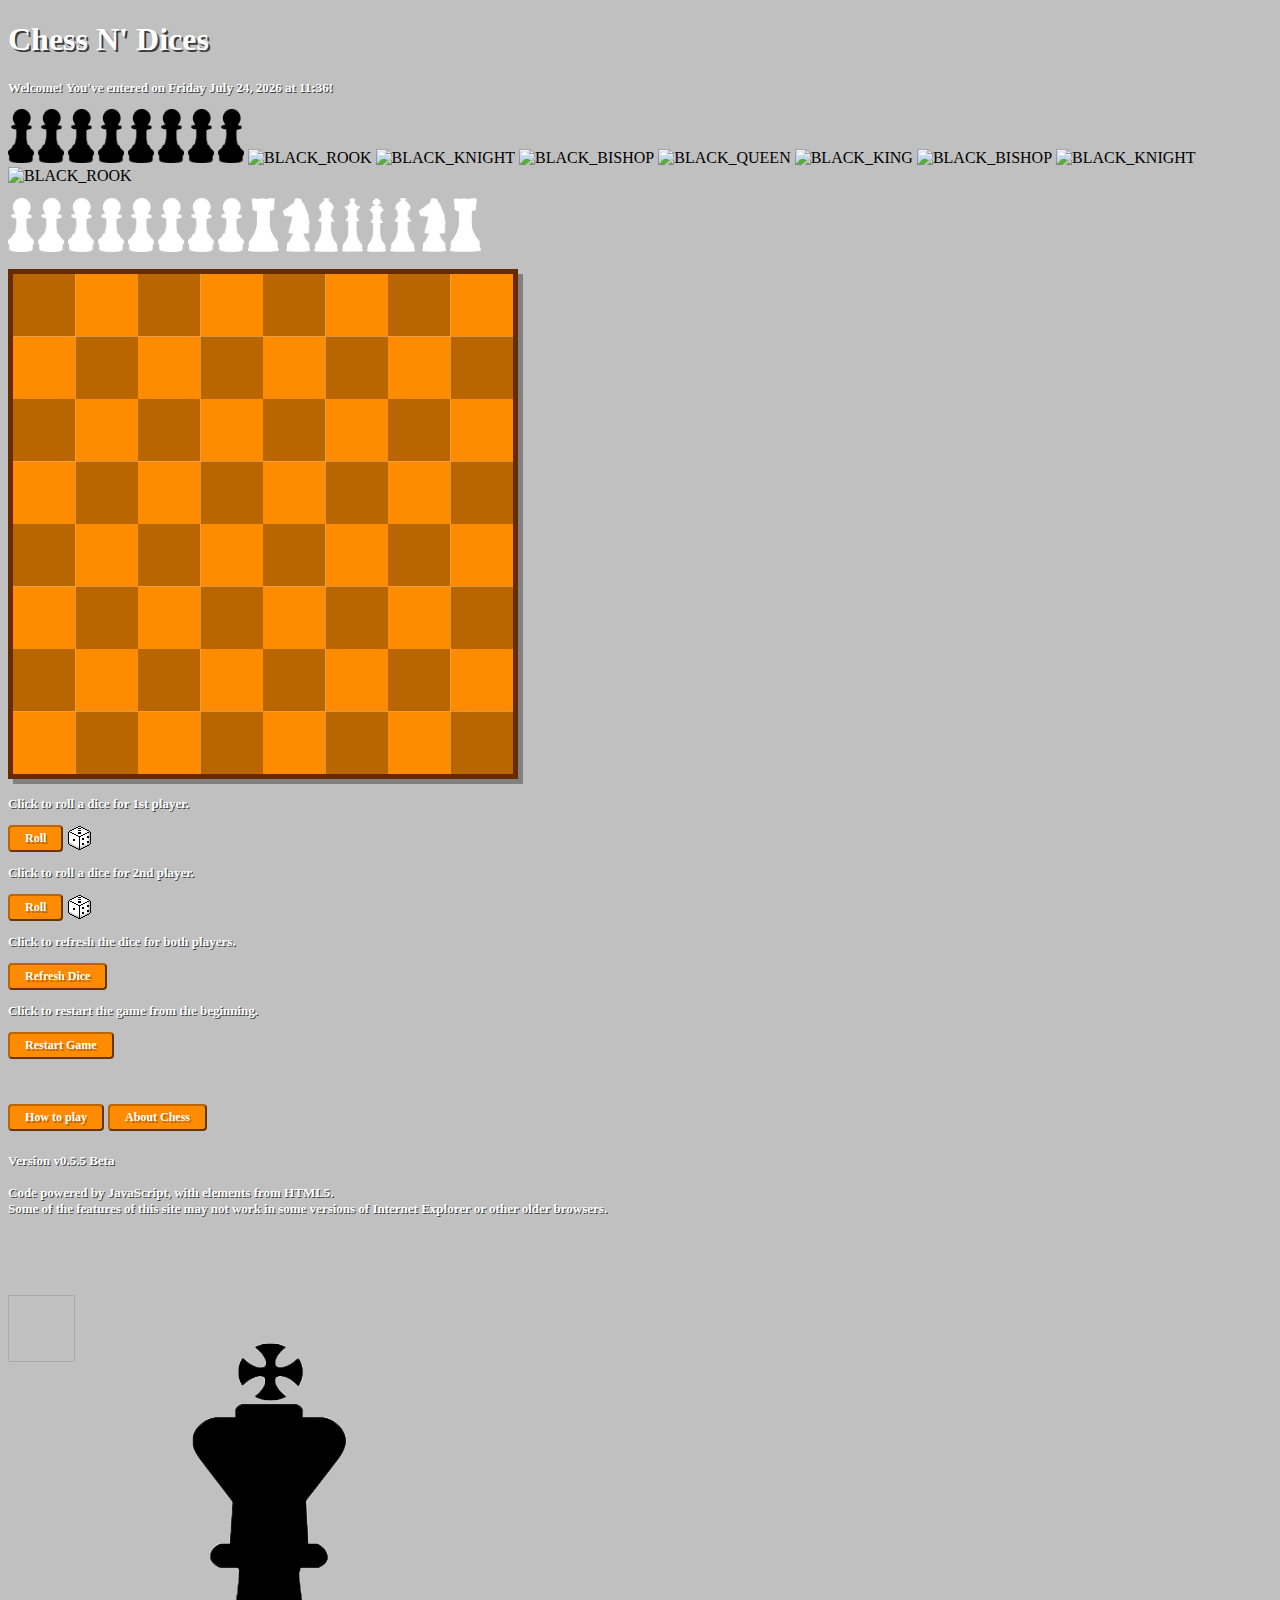
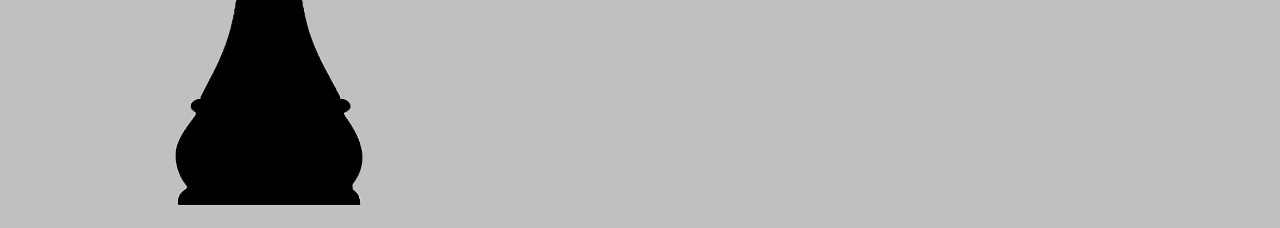
==== commit 8510350d: "Merge branch 'master' of https://github.com/JohnChaCoder/chess" ====
--- a/index_backup.html
+++ b/index_backup.html
@@ -21,11 +21,11 @@
     <meta charset="UTF-8">
     <meta name="viewport" content="width=device-width, initial-scale=1.0">
     <meta http-equiv="X-UA-Compatible" content="ie=edge">
-    <title>Chess with Dices</title>
+    <title>Chess N' Dices</title>
 </head>
 <body>
     <!-- Squares N' Circles -->
-    <h1 class="title">This space is a work-in-progress.</h1>
+    <h1 class="title">Chess N' Dices</h1>
     <p></p>
     <p id="clock"></p>
     <p></p>
@@ -80,6 +80,11 @@
     <button class="button2" onclick="randoNumGen2()">Roll</button><img src="assets/dice.png" alt="DICE" style="position: absolute; margin-left: 5px; margin-top: 1px;">
     <p id="dice2"></p>
 
+    <p>Click to refresh the dice for both players.</p>
+    <button class="button2" class="otherBtns" onclick="diceRefresh()">Refresh Dice</button>
+    <p>Click to restart the game from the beginning.</p>
+    <button class="button2" class="otherBtns" onclick="reset()">Restart Game</button>
+    <p class="spacer"></p>
     <button class="button2" class="otherBtns" onclick="howToPlay()">How to play</button>
     <button class="button2" class="otherBtns" onclick="about()">About Chess</button>
 
@@ -91,6 +96,20 @@
     document.getElementById("clock").innerHTML = `Welcome! You've entered on ${days[date.getDay()]} ${months[date.getMonth()]} ${date.getDate()}, ${date.getFullYear()} at ${date.getHours()}:${date.getMinutes()}!`;
     </script>
 
+    <script>
+    // restarts the game
+    function reset() {
+        location.reload();
+    }
+
+    // refreshes the dice number for both dices
+    function diceRefresh() {
+        var numgen = ""
+        document.getElementById("dice").innerHTML = numgen;
+        document.getElementById("dice2").innerHTML = numgen;
+    }
+    </script>
+    
     <script>
     // a random number genrator
     function randoNumGen() {
@@ -248,6 +267,27 @@
 }
     </script>
     <p></p>
+        <script>
+        // Shows how to play chess (INCOMPLETE)
+        function howToPlay() {
+            //alert("Chess N' Dices - How to Play\n\nThe objective of Chess is to get the other player's king in checkmate, while capturing other pieces.\n\nSix-sided Die rules\n\nStarting the game\n\nAt the start of the game, both players have a six-sided die, and each player rolls their own die to see who gets the highest number. If the number of the die on your side is higher, then you will go first; otherwise the other player goes first if you get the lowest number on your die.\n\nCapturing Pawns\n\nIf you attempt to capture the other player's pawn, it would require both players to roll a six-sided die If you get the the highest number and the opponent gets the lowest number, you win the capture If the opponent gets the the highest number and the you get the lowest number, you lose the capture and get sent back to your original position where you've moved before (you've basically lose your turn at this point)");
+            alert("Chess N' Dices - How to Play\n\nThe objective of Chess is to get the other player's king in checkmate, while capturing other pieces.\n\nSix-sided Die rules\n\nStarting the game\n\nAt the start of the game, both players have a six-sided die, and each player rolls their own die to see who gets the highest number. If the number of the die on your side is higher, then you will go first; otherwise the other player goes first if you get the lowest number on your die.");
+        }
+        
+        // Shows the info of the site
+        function about() {
+            //alert("Chess N' Dices\n(Version 0.5.5 Beta)\n\nCreated and coded by GitHub users JohnChaCoder and PH03N1X015.\n\nCreated and edited using Visual Studio Code.\n© 2019-2020 Microsoft Corporation. All rights reserved.")
+            alert("Chess N' Dices\n(Version 0.5.5 Beta)\n\nCreated and coded by GitHub users JohnChaCoder and PH03N1X015.");
+        }
+        </script>
+    
+        <p></p>
+        
+        <p></p>
+        <!--
+        <h5 class="copyright">Version v0.5.5 Beta<br>© 2019-2020. All rights reserved.<br><br>Code powered by JavaScript, with elements from HTML5.<br>Some of the features of this site may not work in some versions of Internet Explorer or other older browsers.</h5>
+        -->
+        <h5 class="copyright">Version v0.5.5 Beta<br><br>Code powered by JavaScript, with elements from HTML5.<br>Some of the features of this site may not work in some versions of Internet Explorer or other older browsers.</h5>
     <style>
 
         #div1 {
@@ -309,26 +349,6 @@
     }
         </script>
     <p></p>
-    <script>
-    // Shows how to play chess (INCOMPLETE)
-    function howToPlay() {
-        //alert("A Chess Game with Dices - How to Play\n\nThe objective of Chess is to get the other player's king in checkmate, while capturing other pieces.\n\nSix-sided Die rules\n\nStarting the game\n\nAt the start of the game, both players have a six-sided die, and each player rolls their own die to see who gets the highest number. If the number of the die on your side is higher, then you will go first; otherwise the other player goes first if you get the lowest number on your die.\n\nCapturing Pawns\n\nIf you attempt to capture the other player's pawn, it would require both players to roll a six-sided die If you get the the highest number and the opponent gets the lowest number, you win the capture If the opponent gets the the highest number and the you get the lowest number, you lose the capture and get sent back to your original position where you've moved before (you've basically lose your turn at this point)");
-        alert("A Chess Game with Dices - How to Play\n\nThe objective of Chess is to get the other player's king in checkmate, while capturing other pieces.\n\nSix-sided Die rules\n\nStarting the game\n\nAt the start of the game, both players have a six-sided die, and each player rolls their own die to see who gets the highest number. If the number of the die on your side is higher, then you will go first; otherwise the other player goes first if you get the lowest number on your die.");
-    }
-    
-    // Shows the info of the site
-    function about() {
-        //alert("A Chess Game with Dices\n(Version 0.5.0 Alpha)\n\nCreated and coded by GitHub users JohnChaCoder and PH03N1X015.\n\nCreated and edited using Visual Studio Code.\n© 2019-2020 Microsoft Corporation. All rights reserved.")
-        alert("A Chess Game with Dices\n(Version 0.5.0 Alpha)\n\nCreated and coded by GitHub users JohnChaCoder and PH03N1X015.");
-    }
-    </script>
-
-    <p></p>
-    
-    <p></p>
-    <!--
-    <h5 class="copyright">Version v0.5.0 Alpha<br>© 2019-2020. All rights reserved.<br><br>Code powered by JavaScript, with elements from HTML5.<br>Some of the features of this site may not work in some versions of Internet Explorer or other older browsers.</h5>
-    -->
-    <h5 class="copyright">Version v0.5.0 Alpha<br><br>Code powered by JavaScript, with elements from HTML5.<br>Some of the features of this site may not work in some versions of Internet Explorer or other older browsers.</h5>
+ 
 </body>
 </html>--- a/style.css
+++ b/style.css
@@ -108,4 +108,7 @@
 .imgsize {
     max-width: 1%;
     height: auto;
+}
+.spacer {
+    margin-bottom: 45px;
 }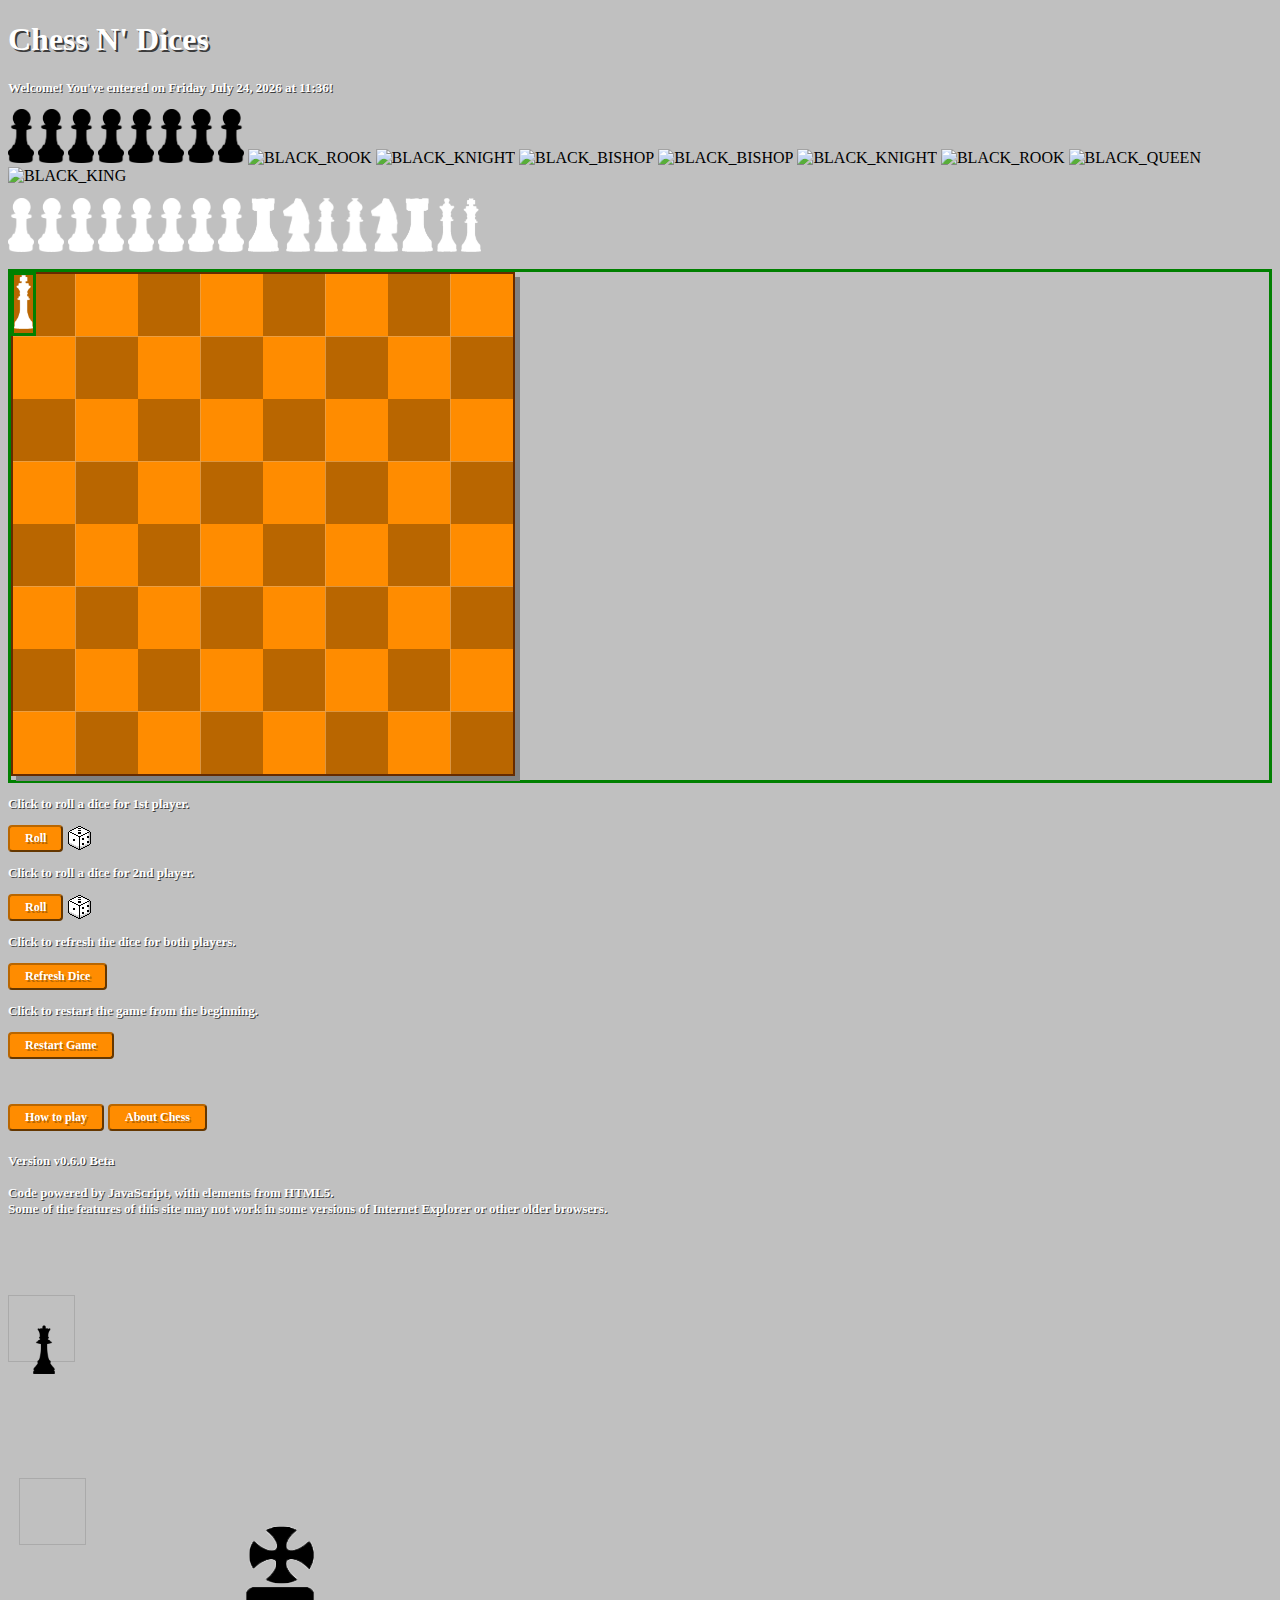
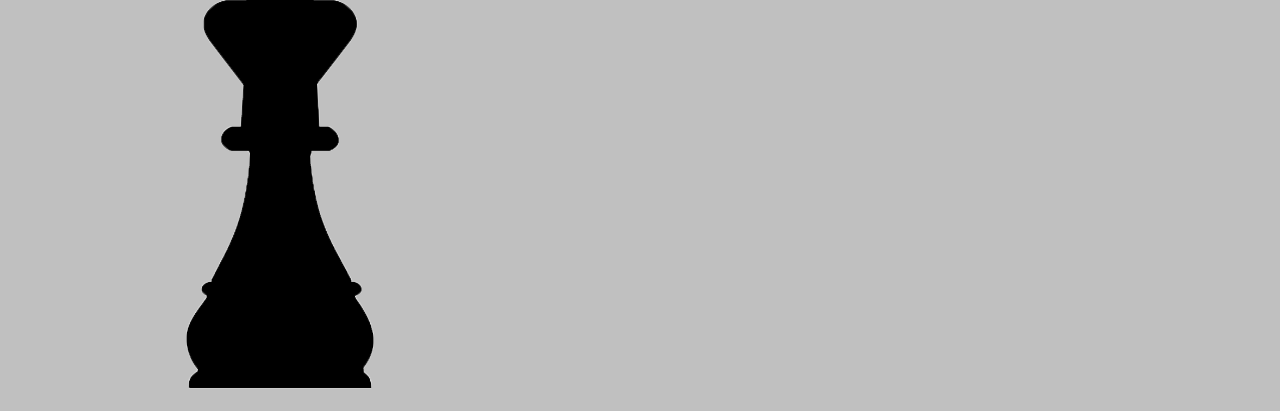
==== commit 5e329db5: "Make backups" ====
--- a/index_backup.html
+++ b/index_backup.html
@@ -45,11 +45,11 @@
     <img src="assets/rook.png" alt="BLACK_ROOK" id="rook" class= "player" style="width:1;height:54px;">
     <img src="assets/knight.png" alt="BLACK_KNIGHT" id="knight" class= "player" style="width:1;height:54px;">
     <img src="assets/bishop.png" alt="BLACK_BISHOP" id="bishop" class= "player" style="width:1;height:54px;">
-    <img src="assets/queen.png" alt="BLACK_QUEEN" id="queen" class= "player" style="width:1;height:54px;">
-    <img src="assets/king.png" alt="BLACK_KING" id="king" class= "player" style="width:1;height:54px;">
     <img src="assets/bishop.png" alt="BLACK_BISHOP" id="bishop" class= "player" style="width:1;height:54px;">
     <img src="assets/knight.png" alt="BLACK_KNIGHT" id="knight" class= "player" style="width:1;height:54px;">
     <img src="assets/rook.png" alt="BLACK_ROOK" id="rook" class= "player" style="width:1;height:54px;">
+    <img src="assets/queen.png" alt="BLACK_QUEEN" id="queen" class= "player" style="width:1;height:54px;">
+    <img src="assets/king.png" alt="BLACK_KING" id="king" class= "player" style="width:1;height:54px;">
     <p></p>
     <img src="assets/pawn_new_w.png" alt="WHITE_PAWN" id="pawnw" class= "player" style="width:26px;height:54px;">
     <img src="assets/pawn_new_w.png" alt="WHITE_PAWN" id="pawnw" class= "player" style="width:26px;height:54px;">
@@ -62,18 +62,26 @@
     <img src="assets/rook_w.png" alt="WHITE_ROOK" id="rookw" class= "player" style="width:1;height:54px;">
     <img src="assets/knight_w.png" alt="WHITE_KNIGHT" id="knightw" class= "player" style="width:1;height:54px;">
     <img src="assets/bishop_w.png" alt="WHITE_BISHOP" id="bishopw" class= "player" style="width:1;height:54px;">
-    <img src="assets/queen_w.png" alt="WHITE_QUEEN" id="queenw" class= "player" style="width:1;height:54px;">
-    <img src="assets/king_w.png" alt="WHITE_KING" id="kingw" class= "player" style="width:1;height:54px;">
     <img src="assets/bishop_w.png" alt="WHITE_BISHOP" id="bishopw" class= "player" style="width:1;height:54px;">
     <img src="assets/knight_w.png" alt="WHITE_KNIGHT" id="knightw" class= "player" style="width:1;height:54px;">
     <img src="assets/rook_w.png" alt="WHITE_ROOK" id="rookw" class= "player" style="width:1;height:54px;">
-    <p></p>
-    <canvas id="chessboard" width="500" height="500" style="border:5px solid #662b00;">
+    <img src="assets/queen_w.png" alt="WHITE_QUEEN" id="queenw" class= "player" style="width:1;height:54px;">
+    <img src="assets/king_w.png" alt="WHITE_KING" id="kingw" class= "player" style="width:1;height:54px;">
+    <p></p>
+    <div id="board">
+        <canvas id="chessboard" width="500" height="500" style="border:2px solid #662b00;">
+            <p></p>
     <!-- Output an error message for older web browsers that does not support HTML5 -->
     <p>ERROR: Your browser does not support the HTML5 canvas tag. Please upgrade to a more modern web browser.</p>
-    </canvas>
+            </canvas>
+        <div class="square" id="space-1">
+        
+            <img src="assets/king_w.png" alt="WHITE_KING" id="kingw" class= "player" style="width:1;height:54px;">
+        </div>
+    </div>
+   
     <p>Click to roll a dice for 1st player.</p>
-    <button class="button2" onclick="randoNumGen()">Roll</button><img src="assets/dice.png" alt="DICE" style="position: absolute; margin-left: 5px; margin-top: 1px;">
+    <button class="button2" onclick="randoNumGen1()">Roll</button><img src="assets/dice.png" alt="DICE" style="position: absolute; margin-left: 5px; margin-top: 1px;">
     <p id="dice"></p>
 
     <p>Click to roll a dice for 2nd player.</p>
@@ -93,9 +101,22 @@
     var date = new Date();
     var months = ["January", "February", "March", "April", "May", "June", "July", "August", "September", "October", "November", "December"];
     var days = ["Sunday", "Monday", "Tuesday", "Wednesday", "Thursday", "Friday", "Saturday"];
-    document.getElementById("clock").innerHTML = `Welcome! You've entered on ${days[date.getDay()]} ${months[date.getMonth()]} ${date.getDate()}, ${date.getFullYear()} at ${date.getHours()}:${date.getMinutes()}!`;
-    </script>
-
+    //document.getElementById("clock").innerHTML = `Welcome! You've entered on ${days[date.getDay()]} ${months[date.getMonth()]} ${date.getDate()}, ${date.getFullYear()} at ${date.getHours()}:${date.getMinutes()}!`; // for modern browsers only
+    document.getElementById("clock").innerHTML = 'Welcome! You\'ve entered on ' + (days[date.getDay()]) + ' ' + (months[date.getMonth()]) + ' ' + (date.getDate()) + ',' + ' ' + (date.getFullYear()) + ' ' + 'at' + ' ' + (date.getHours()) + ':' + (date.getMinutes()) + '!'; // for legacy and modern browsers
+    </script>
+<style>
+    #div1 {
+        position: relative;
+        width:50px;
+        height:50px;
+        margin-block-start: 1px;
+        margin-right:100px;
+        padding: 1px;
+        border: 1px solid #aaaaaa;
+    }
+
+
+    </style>
     <script>
     // restarts the game
     function reset() {
@@ -112,51 +133,24 @@
     
     <script>
     // a random number genrator
-    function randoNumGen() {
-        var numgen = `The roll is: ${Math.floor((Math.random() * 6) + 1)}`;
+    function randoNumGen1() {
+        //var numgen = `The roll is: ${Math.floor((Math.random() * 6) + 1)}`; // for modern browsers only
+        var numgen = 'The roll is: ' + (Math.floor((Math.random() * 6) + 1)); // for legacy and modern browsers
         document.getElementById("dice").innerHTML = numgen;
     }
 
     function randoNumGen2() {
-        var numgen = `The roll is: ${Math.floor((Math.random() * 6) + 1)}`;
+        //var numgen = `The roll is: ${Math.floor((Math.random() * 6) + 1)}`; // for modern browsers only
+        var numgen = 'The roll is: ' + (Math.floor((Math.random() * 6) + 1)); // for legacy and modern browsers
         document.getElementById("dice2").innerHTML = numgen;
     }
     </script>
 
-    <script>
-
-    // We have no idea what all of this is about, so it is commented out
-
-//    if (null) {
-//
-//    }
-
-//    var state = false // false if no piece has been selected
-//    var currentPiece;
-//    var currentCell;
-//    var cells = document.getElementsByTagName("chessboard"); 
-
-//    for (var i = 0; i < cells.length; i++) { 
-//       cells[i].onclick = function(){
-//            getCell(this);
-//        }
-//    }
-
-//    function getCell(that) {
-//        if(!state) { //this means if the state is false (i.e. no piece selected
-//            state = true; //piece has been selected
-//            currentPiece = that.innerHTML; //get the current piece selected
-//            currentCell = that; //get the current cell selection
-//        }
-//        else { //else, you are moving a piece
-//            that.innerHTML = currentPiece; //Set the selected space to the piece that was grabbed
-//            currentCell.innerHTML = ""; //remove the piece from its old location
-//            state = false; //piece has been placed, so set state back to false
-//        }
-//    }
-
-
-    
+<!--
+</div>
+-->
+    <script>
+    $(".player").draggable();
     </script>
 
     <script>
@@ -267,7 +261,7 @@
 }
     </script>
     <p></p>
-        <script>
+    <script>
         // Shows how to play chess (INCOMPLETE)
         function howToPlay() {
             //alert("Chess N' Dices - How to Play\n\nThe objective of Chess is to get the other player's king in checkmate, while capturing other pieces.\n\nSix-sided Die rules\n\nStarting the game\n\nAt the start of the game, both players have a six-sided die, and each player rolls their own die to see who gets the highest number. If the number of the die on your side is higher, then you will go first; otherwise the other player goes first if you get the lowest number on your die.\n\nCapturing Pawns\n\nIf you attempt to capture the other player's pawn, it would require both players to roll a six-sided die If you get the the highest number and the opponent gets the lowest number, you win the capture If the opponent gets the the highest number and the you get the lowest number, you lose the capture and get sent back to your original position where you've moved before (you've basically lose your turn at this point)");
@@ -276,8 +270,8 @@
         
         // Shows the info of the site
         function about() {
-            //alert("Chess N' Dices\n(Version 0.5.5 Beta)\n\nCreated and coded by GitHub users JohnChaCoder and PH03N1X015.\n\nCreated and edited using Visual Studio Code.\n© 2019-2020 Microsoft Corporation. All rights reserved.")
-            alert("Chess N' Dices\n(Version 0.5.5 Beta)\n\nCreated and coded by GitHub users JohnChaCoder and PH03N1X015.");
+            //alert("Chess N' Dices\n(Version 0.6.0 Beta)\n\nCreated and coded by GitHub users JohnChaCoder and PH03N1X015.\n\nCreated and edited using Visual Studio Code.\n© 2019-2020 Microsoft Corporation. All rights reserved.")
+            alert("Chess N' Dices\n(Version 0.6.0 Beta)\n\nCreated and coded by GitHub users JohnChaCoder and PH03N1X015.");
         }
         </script>
     
@@ -285,10 +279,51 @@
         
         <p></p>
         <!--
-        <h5 class="copyright">Version v0.5.5 Beta<br>© 2019-2020. All rights reserved.<br><br>Code powered by JavaScript, with elements from HTML5.<br>Some of the features of this site may not work in some versions of Internet Explorer or other older browsers.</h5>
+        <h5 class="copyright">Version v0.6.0 Beta<br>© 2019-2020. All rights reserved.<br><br>Code powered by JavaScript, with elements from HTML5.<br>Some of the features of this site may not work in some versions of Internet Explorer or other older browsers.</h5>
         -->
-        <h5 class="copyright">Version v0.5.5 Beta<br><br>Code powered by JavaScript, with elements from HTML5.<br>Some of the features of this site may not work in some versions of Internet Explorer or other older browsers.</h5>
-    <style>
+        <h5 class="copyright">Version v0.6.0 Beta<br><br>Code powered by JavaScript, with elements from HTML5.<br>Some of the features of this site may not work in some versions of Internet Explorer or other older browsers.</h5>
+    <p></p>
+
+
+    
+<style>
+    #board{
+        position: relative;
+    }
+#space-1 {
+    position:absolute;
+    top:0px;
+    left:0px;
+
+}
+</style>
+
+
+
+
+
+
+</div>
+    <script>
+    function allowDrop(ev) {
+        ev.preventDefault();
+    }
+    function drag(ev){
+        ev.dataTransfer.setData("text", ev.target.id);
+    }
+function drop(ev) {
+ev.preventDefault();
+var data = ev.dataTransfer. getData("text");
+ev.target. appendChild(document.getElementById(data));
+}
+    </script>
+    <div id="div1" ondrop="drop(event)"
+    ondragover="allowDrop(event)"></area>
+    <br>
+    <img id="drag1" src= "queen.png"true
+    ondragstart="drag(event)" width="50" height="50">
+
+<style>
 
         #div1 {
             position: relative;
--- a/style.css
+++ b/style.css
@@ -111,4 +111,35 @@
 }
 .spacer {
     margin-bottom: 45px;
-}+}
+
+
+.piece {display:inline-block;width:1;font-size:2em;text-align:center;z-index:100; cursor:pointer;
+    position:relative;top:85px;color:darkred}
+.piece.b{top:-85px;color:darkslategray}
+.blank{color:#FFF;border:1px solid black;display:inline-block;width:12.5%;font-size:2em;}
+.g{background-color:#ccc;}
+.g.blank{color:#ccc;}
+    
+@media screen and (min-width: 480px) {
+.chessboard {
+    
+    max-width:730px;margin:0 auto;
+}
+.blank{font-size:3em;}
+.piece{font-size:3em;}
+.piece{top:120px}
+.piece.b{top:-120px}
+}
+div {
+    position: absolute;
+    top: 0px;
+    border: 3px solid green;
+  }
+  div.c {
+    position: absolute;
+    left: 150px;
+    width: 200px;
+    height: 120px;
+    border: 3px solid red;
+  }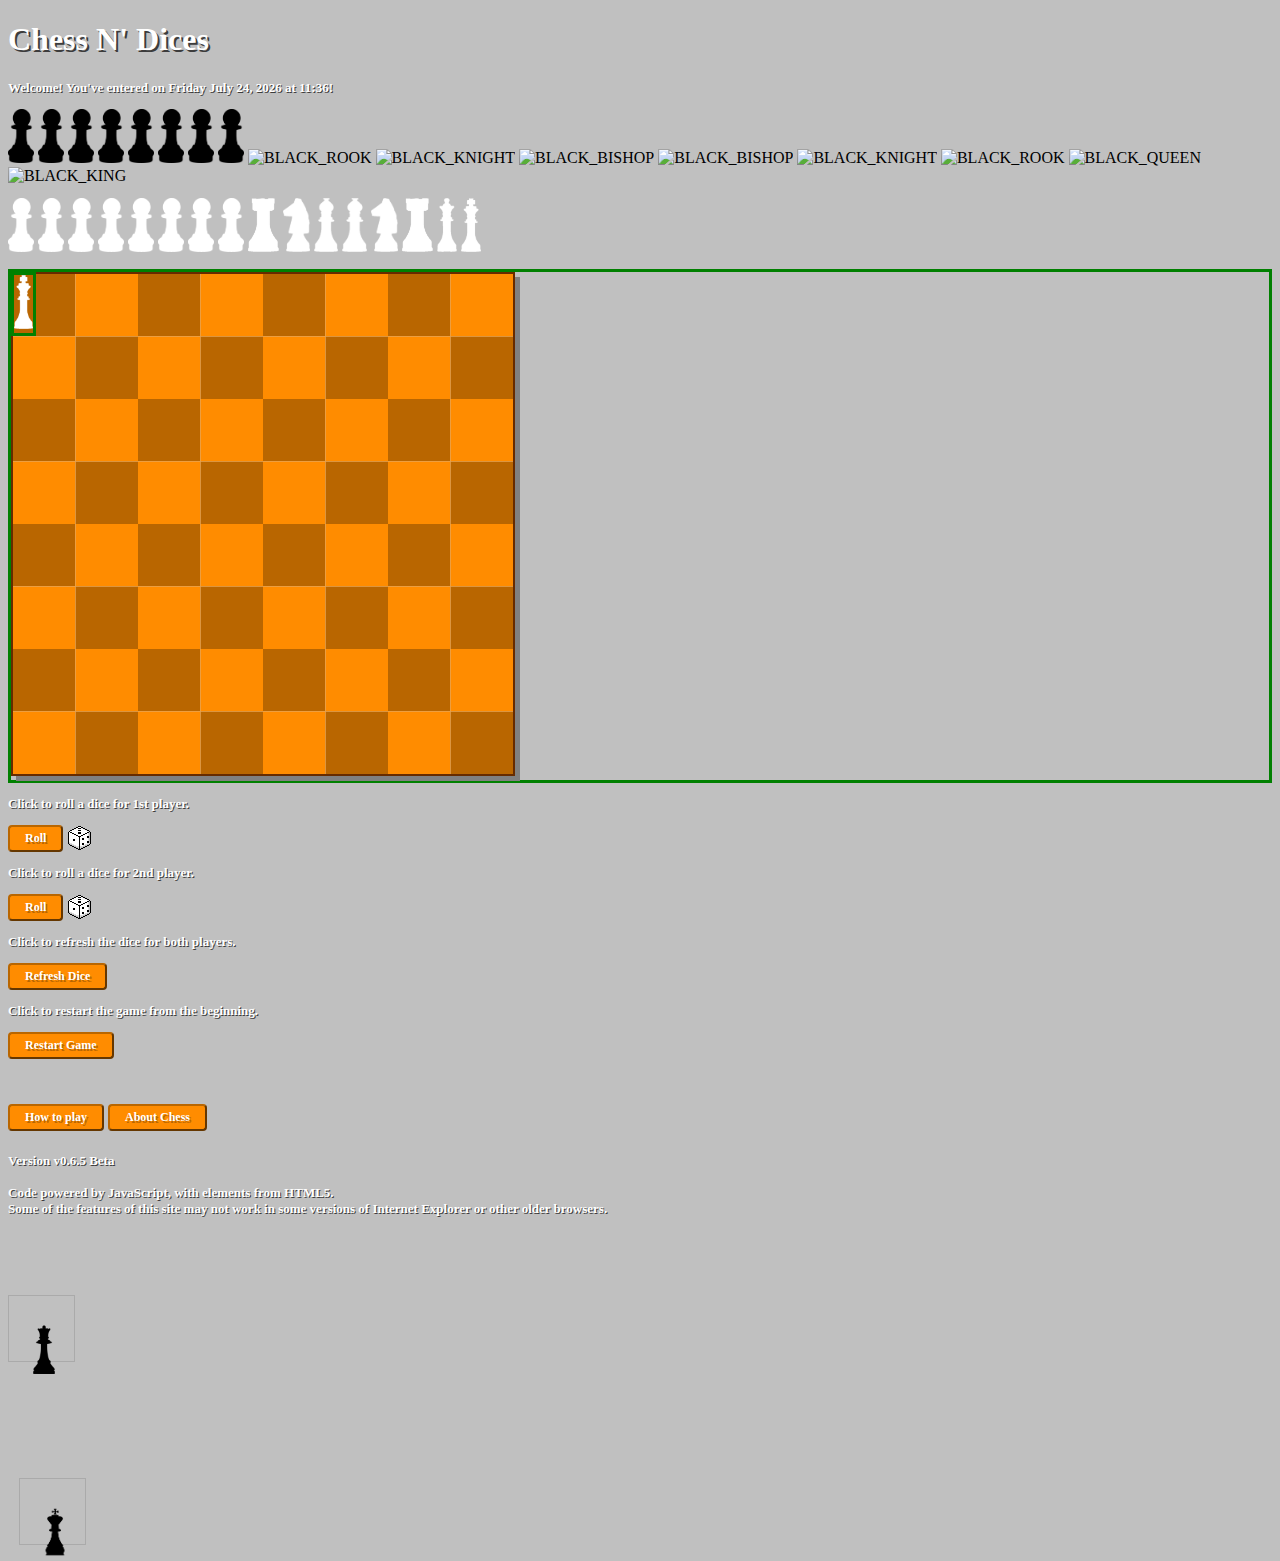
==== commit 707522e2: "Make backups" ====
--- a/index_backup.html
+++ b/index_backup.html
@@ -33,7 +33,6 @@
     <img class="imgsize" src = "pawn.png" alt= "Black pawn" id="pawn" class= "player">
     <img class="imgsize" src ="bishop.png" alt= "Black bishop" id="bishop" class= "player">
     -->
-    <!-- One question: You want to define 'player' in CSS, right? That is probably not right here -->
     <img src="assets/pawn_new.png" alt="BLACK_PAWN" id="pawn" class= "player" style="width:26px;height:54px;">
     <img src="assets/pawn_new.png" alt="BLACK_PAWN" id="pawn" class= "player" style="width:26px;height:54px;">
     <img src="assets/pawn_new.png" alt="BLACK_PAWN" id="pawn" class= "player" style="width:26px;height:54px;">
@@ -97,7 +96,7 @@
     <button class="button2" class="otherBtns" onclick="about()">About Chess</button>
 
     <script>
-    // date and clock (probably redundant)
+    // Outputs the date and clock
     var date = new Date();
     var months = ["January", "February", "March", "April", "May", "June", "July", "August", "September", "October", "November", "December"];
     var days = ["Sunday", "Monday", "Tuesday", "Wednesday", "Thursday", "Friday", "Saturday"];
@@ -150,6 +149,7 @@
 </div>
 -->
     <script>
+    // non-working code
     $(".player").draggable();
     </script>
 
@@ -183,7 +183,6 @@
     var pawn    = [8,9,10,11,12,13,14,15,48,49,50,51,52,53,54,55];
 
     // TODO: make this work
-
 
     for (let i = 0; i < 64; i++) {
         var div = document.createElement("div");
@@ -270,8 +269,8 @@
         
         // Shows the info of the site
         function about() {
-            //alert("Chess N' Dices\n(Version 0.6.0 Beta)\n\nCreated and coded by GitHub users JohnChaCoder and PH03N1X015.\n\nCreated and edited using Visual Studio Code.\n© 2019-2020 Microsoft Corporation. All rights reserved.")
-            alert("Chess N' Dices\n(Version 0.6.0 Beta)\n\nCreated and coded by GitHub users JohnChaCoder and PH03N1X015.");
+            //alert("Chess N' Dices\n(Version 0.6.5 Beta)\n\nCreated and coded by GitHub users JohnChaCoder and PH03N1X015.\n\nCreated and edited using Visual Studio Code.\n© 2019-2020 Microsoft Corporation. All rights reserved.")
+            alert("Chess N' Dices\n(Version 0.6.5 Beta)\n\nCreated and coded by GitHub users JohnChaCoder and PH03N1X015.");
         }
         </script>
     
@@ -279,9 +278,9 @@
         
         <p></p>
         <!--
-        <h5 class="copyright">Version v0.6.0 Beta<br>© 2019-2020. All rights reserved.<br><br>Code powered by JavaScript, with elements from HTML5.<br>Some of the features of this site may not work in some versions of Internet Explorer or other older browsers.</h5>
+        <h5 class="copyright">Version v0.6.5 Beta<br>© 2019-2020. All rights reserved.<br><br>Code powered by JavaScript, with elements from HTML5.<br>Some of the features of this site may not work in some versions of Internet Explorer or other older browsers.</h5>
         -->
-        <h5 class="copyright">Version v0.6.0 Beta<br><br>Code powered by JavaScript, with elements from HTML5.<br>Some of the features of this site may not work in some versions of Internet Explorer or other older browsers.</h5>
+        <h5 class="copyright">Version v0.6.5 Beta<br><br>Code powered by JavaScript, with elements from HTML5.<br>Some of the features of this site may not work in some versions of Internet Explorer or other older browsers.</h5>
     <p></p>
 
 
@@ -353,7 +352,7 @@
         ondragover="allowDrop(event)"></area>
         <br>
         <img id="drag1" src= "king.png" draggable="true"
-        ondragstart="drag(event)" width="500" height="500">
+        ondragstart="drag(event)" width="50" height="50">
 
         <script>
     function mapmaker4(){
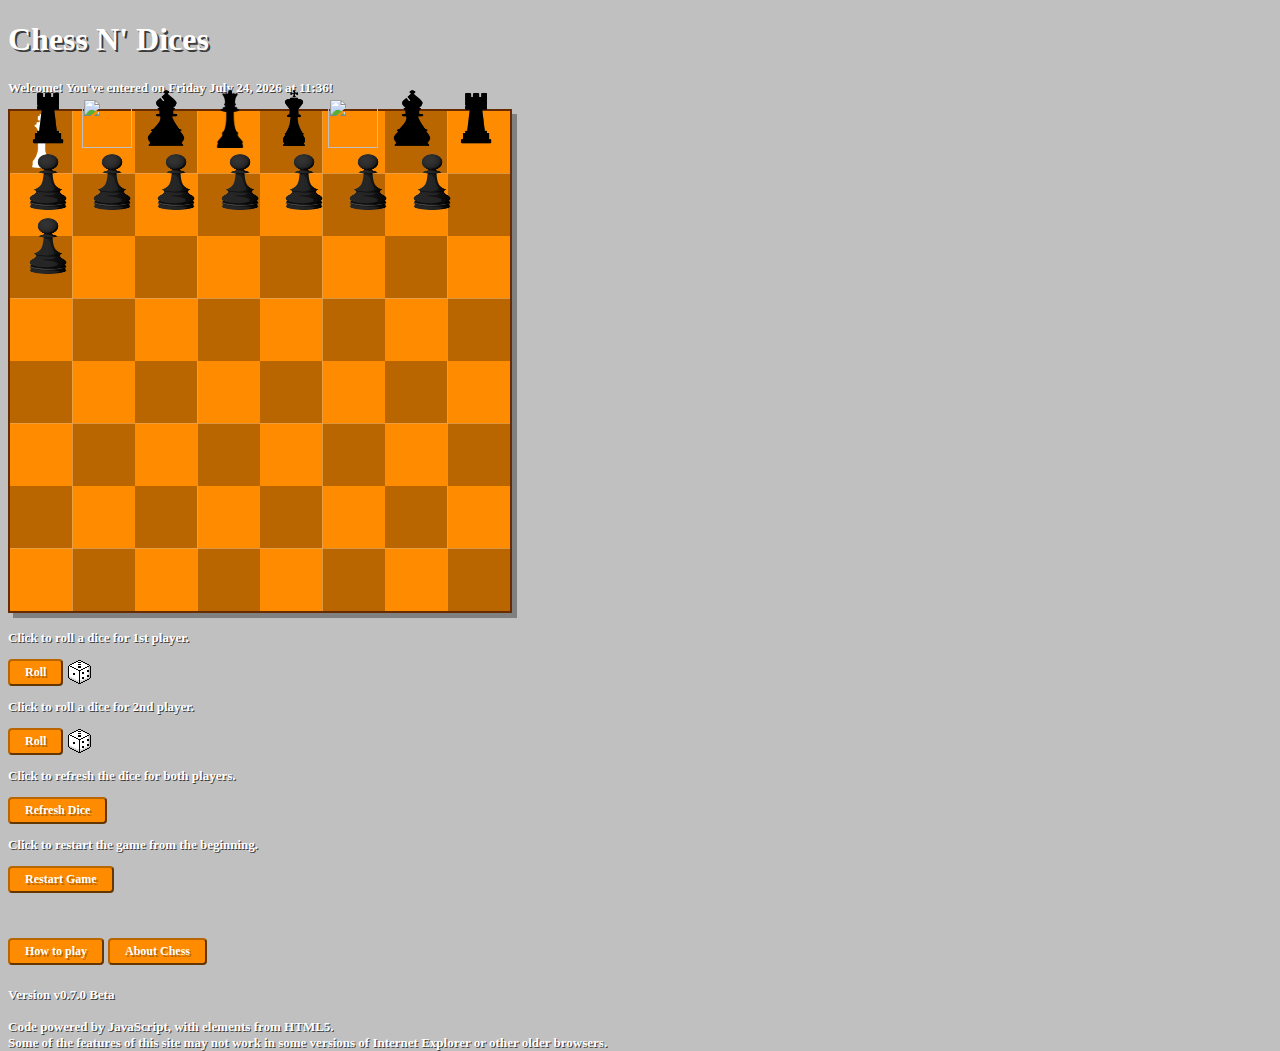
==== commit f3ffc309: "Make backups" ====
--- a/index_backup.html
+++ b/index_backup.html
@@ -33,39 +33,8 @@
     <img class="imgsize" src = "pawn.png" alt= "Black pawn" id="pawn" class= "player">
     <img class="imgsize" src ="bishop.png" alt= "Black bishop" id="bishop" class= "player">
     -->
-    <img src="assets/pawn_new.png" alt="BLACK_PAWN" id="pawn" class= "player" style="width:26px;height:54px;">
-    <img src="assets/pawn_new.png" alt="BLACK_PAWN" id="pawn" class= "player" style="width:26px;height:54px;">
-    <img src="assets/pawn_new.png" alt="BLACK_PAWN" id="pawn" class= "player" style="width:26px;height:54px;">
-    <img src="assets/pawn_new.png" alt="BLACK_PAWN" id="pawn" class= "player" style="width:26px;height:54px;">
-    <img src="assets/pawn_new.png" alt="BLACK_PAWN" id="pawn" class= "player" style="width:26px;height:54px;">
-    <img src="assets/pawn_new.png" alt="BLACK_PAWN" id="pawn" class= "player" style="width:26px;height:54px;">
-    <img src="assets/pawn_new.png" alt="BLACK_PAWN" id="pawn" class= "player" style="width:26px;height:54px;">
-    <img src="assets/pawn_new.png" alt="BLACK_PAWN" id="pawn" class= "player" style="width:26px;height:54px;">
-    <img src="assets/rook.png" alt="BLACK_ROOK" id="rook" class= "player" style="width:1;height:54px;">
-    <img src="assets/knight.png" alt="BLACK_KNIGHT" id="knight" class= "player" style="width:1;height:54px;">
-    <img src="assets/bishop.png" alt="BLACK_BISHOP" id="bishop" class= "player" style="width:1;height:54px;">
-    <img src="assets/bishop.png" alt="BLACK_BISHOP" id="bishop" class= "player" style="width:1;height:54px;">
-    <img src="assets/knight.png" alt="BLACK_KNIGHT" id="knight" class= "player" style="width:1;height:54px;">
-    <img src="assets/rook.png" alt="BLACK_ROOK" id="rook" class= "player" style="width:1;height:54px;">
-    <img src="assets/queen.png" alt="BLACK_QUEEN" id="queen" class= "player" style="width:1;height:54px;">
-    <img src="assets/king.png" alt="BLACK_KING" id="king" class= "player" style="width:1;height:54px;">
-    <p></p>
-    <img src="assets/pawn_new_w.png" alt="WHITE_PAWN" id="pawnw" class= "player" style="width:26px;height:54px;">
-    <img src="assets/pawn_new_w.png" alt="WHITE_PAWN" id="pawnw" class= "player" style="width:26px;height:54px;">
-    <img src="assets/pawn_new_w.png" alt="WHITE_PAWN" id="pawnw" class= "player" style="width:26px;height:54px;">
-    <img src="assets/pawn_new_w.png" alt="WHITE_PAWN" id="pawnw" class= "player" style="width:26px;height:54px;">
-    <img src="assets/pawn_new_w.png" alt="WHITE_PAWN" id="pawnw" class= "player" style="width:26px;height:54px;">
-    <img src="assets/pawn_new_w.png" alt="WHITE_PAWN" id="pawnw" class= "player" style="width:26px;height:54px;">
-    <img src="assets/pawn_new_w.png" alt="WHITE_PAWN" id="pawnw" class= "player" style="width:26px;height:54px;">
-    <img src="assets/pawn_new_w.png" alt="WHITE_PAWN" id="pawnw" class= "player" style="width:26px;height:54px;">
-    <img src="assets/rook_w.png" alt="WHITE_ROOK" id="rookw" class= "player" style="width:1;height:54px;">
-    <img src="assets/knight_w.png" alt="WHITE_KNIGHT" id="knightw" class= "player" style="width:1;height:54px;">
-    <img src="assets/bishop_w.png" alt="WHITE_BISHOP" id="bishopw" class= "player" style="width:1;height:54px;">
-    <img src="assets/bishop_w.png" alt="WHITE_BISHOP" id="bishopw" class= "player" style="width:1;height:54px;">
-    <img src="assets/knight_w.png" alt="WHITE_KNIGHT" id="knightw" class= "player" style="width:1;height:54px;">
-    <img src="assets/rook_w.png" alt="WHITE_ROOK" id="rookw" class= "player" style="width:1;height:54px;">
-    <img src="assets/queen_w.png" alt="WHITE_QUEEN" id="queenw" class= "player" style="width:1;height:54px;">
-    <img src="assets/king_w.png" alt="WHITE_KING" id="kingw" class= "player" style="width:1;height:54px;">
+    <!-- One question: You want to define 'player' in CSS, right? That is probably not right here -->
+    
     <p></p>
     <div id="board">
         <canvas id="chessboard" width="500" height="500" style="border:2px solid #662b00;">
@@ -111,7 +80,7 @@
         margin-block-start: 1px;
         margin-right:100px;
         padding: 1px;
-        border: 1px solid #aaaaaa;
+        /*border: 1px solid #aaaaaa;*/
     }
 
 
@@ -269,8 +238,8 @@
         
         // Shows the info of the site
         function about() {
-            //alert("Chess N' Dices\n(Version 0.6.5 Beta)\n\nCreated and coded by GitHub users JohnChaCoder and PH03N1X015.\n\nCreated and edited using Visual Studio Code.\n© 2019-2020 Microsoft Corporation. All rights reserved.")
-            alert("Chess N' Dices\n(Version 0.6.5 Beta)\n\nCreated and coded by GitHub users JohnChaCoder and PH03N1X015.");
+            //alert("Chess N' Dices\n(Version 0.7.0 Beta)\n\nCreated and coded by GitHub users JohnChaCoder and PH03N1X015.\n\nCreated and edited using Visual Studio Code.\n© 2019-2020 Microsoft Corporation. All rights reserved.")
+            alert("Chess N' Dices\n(Version 0.7.0 Beta)\n\nCreated and coded by GitHub users JohnChaCoder and PH03N1X015.");
         }
         </script>
     
@@ -278,9 +247,9 @@
         
         <p></p>
         <!--
-        <h5 class="copyright">Version v0.6.5 Beta<br>© 2019-2020. All rights reserved.<br><br>Code powered by JavaScript, with elements from HTML5.<br>Some of the features of this site may not work in some versions of Internet Explorer or other older browsers.</h5>
+        <h5 class="copyright">Version v0.7.0 Beta<br>© 2019-2020. All rights reserved.<br><br>Code powered by JavaScript, with elements from HTML5.<br>Some of the features of this site may not work in some versions of Internet Explorer or other older browsers.</h5>
         -->
-        <h5 class="copyright">Version v0.6.5 Beta<br><br>Code powered by JavaScript, with elements from HTML5.<br>Some of the features of this site may not work in some versions of Internet Explorer or other older browsers.</h5>
+        <h5 class="copyright">Version v0.7.0 Beta<br><br>Code powered by JavaScript, with elements from HTML5.<br>Some of the features of this site may not work in some versions of Internet Explorer or other older browsers.</h5>
     <p></p>
 
 
@@ -291,13 +260,16 @@
     }
 #space-1 {
     position:absolute;
-    top:0px;
-    left:0px;
+    top:5px;
+    left:24px;
 
 }
+
 </style>
 
-
+<div>
+  
+</div>
 
 
 
@@ -319,19 +291,48 @@
     <div id="div1" ondrop="drop(event)"
     ondragover="allowDrop(event)"></area>
     <br>
-    <img id="drag1" src= "queen.png"true
+    <img id="drag1" src= "rook.png"true
+    ondragstart="drag(event)" width="60" height="60">
+    <img id="drag1" src= "assets/knight.png"true
     ondragstart="drag(event)" width="50" height="50">
-
+    <img id="drag1" src= "bishop.png"true
+    ondragstart="drag(event)" width="60" height="60">
+      <img id="drag1" src= "queen.png"true
+    ondragstart="drag(event)" width="60" height="60">
+    <img id="drag1" src= "king.png"true
+    ondragstart="drag(event)" width="60" height="60">
+    <img id="drag1" src= "assets/knight.png"true
+    ondragstart="drag(event)" width="50" height="50">
+  <img id="drag1" src= "bishop.png"true
+    ondragstart="drag(event)" width="60" height="60">
+    <img id="drag1" src= "rook.png"true
+    ondragstart="drag(event)" width="60" height="60">
+  <img id="drag1" src= "pawn.png"true
+    ondragstart="drag(event)" width="60" height="60">
+    <img id="drag1" src= "pawn.png"true
+    ondragstart="drag(event)" width="60" height="60">
+    <img id="drag1" src= "pawn.png"true
+    ondragstart="drag(event)" width="60" height="60">
+    <img id="drag1" src= "pawn.png"true
+    ondragstart="drag(event)" width="60" height="60">
+    <img id="drag1" src= "pawn.png"true
+    ondragstart="drag(event)" width="60" height="60">
+    <img id="drag1" src= "pawn.png"true
+    ondragstart="drag(event)" width="60" height="60">
+    <img id="drag1" src= "pawn.png"true
+    ondragstart="drag(event)" width="60" height="60">
+    <img id="drag1" src= "pawn.png"true
+    ondragstart="drag(event)" width="60" height="60">
 <style>
 
         #div1 {
-            position: relative;
-            width:45px;
-            height:45px;
-            margin-block-start: 10px;
-            margin-top:100px;
+            position: absolute;
+            width:500px;
+            height:500px;
+            margin-block-start: 60px;
+            margin-bottom:20px;
             padding: 10px;
-            border: 1px solid #aaaaaa;
+            /*border: 1px solid #aaaaaa;*/
         }
         </style>
         <script>
@@ -347,21 +348,39 @@
     ev.target. appendChild(document.getElementById(data));
     }
         </script>
-
-        <div id="div1" ondrop="drop(event)"
-        ondragover="allowDrop(event)"></area>
-        <br>
-        <img id="drag1" src= "king.png" draggable="true"
-        ondragstart="drag(event)" width="50" height="50">
+<style>
+
+div.a {
+    position: relative;
+    left: 50px;
+    bottom:100px ;
+    right:1000px ;
+    width:500px;
+    height: 500px;
+    /*border: 1px solid black;*/
+}
+
+</style>
+<body>
+    <div class="a">
+        <div class="b">
+        </div>
+    </div>
+</body>
+
+
+
+
+
 
         <script>
-    function mapmaker4(){
+    function mapmaker(){
     var m = document.getElementById("boardgame"),
     sqrSize = 85, 
     offset = 5
     yEnd = 260,
-    yStart = 0,
-    xxStart = 0, 
+    yStart = 1,
+    xxStart = 1, 
     xEnd = 851;
     var i = 0
     
--- a/style.css
+++ b/style.css
@@ -134,12 +134,12 @@
 div {
     position: absolute;
     top: 0px;
-    border: 3px solid green;
+    /*border: 3px solid green;*/
   }
   div.c {
     position: absolute;
     left: 150px;
     width: 200px;
     height: 120px;
-    border: 3px solid red;
+    /*border: 3px solid red;*/
   }